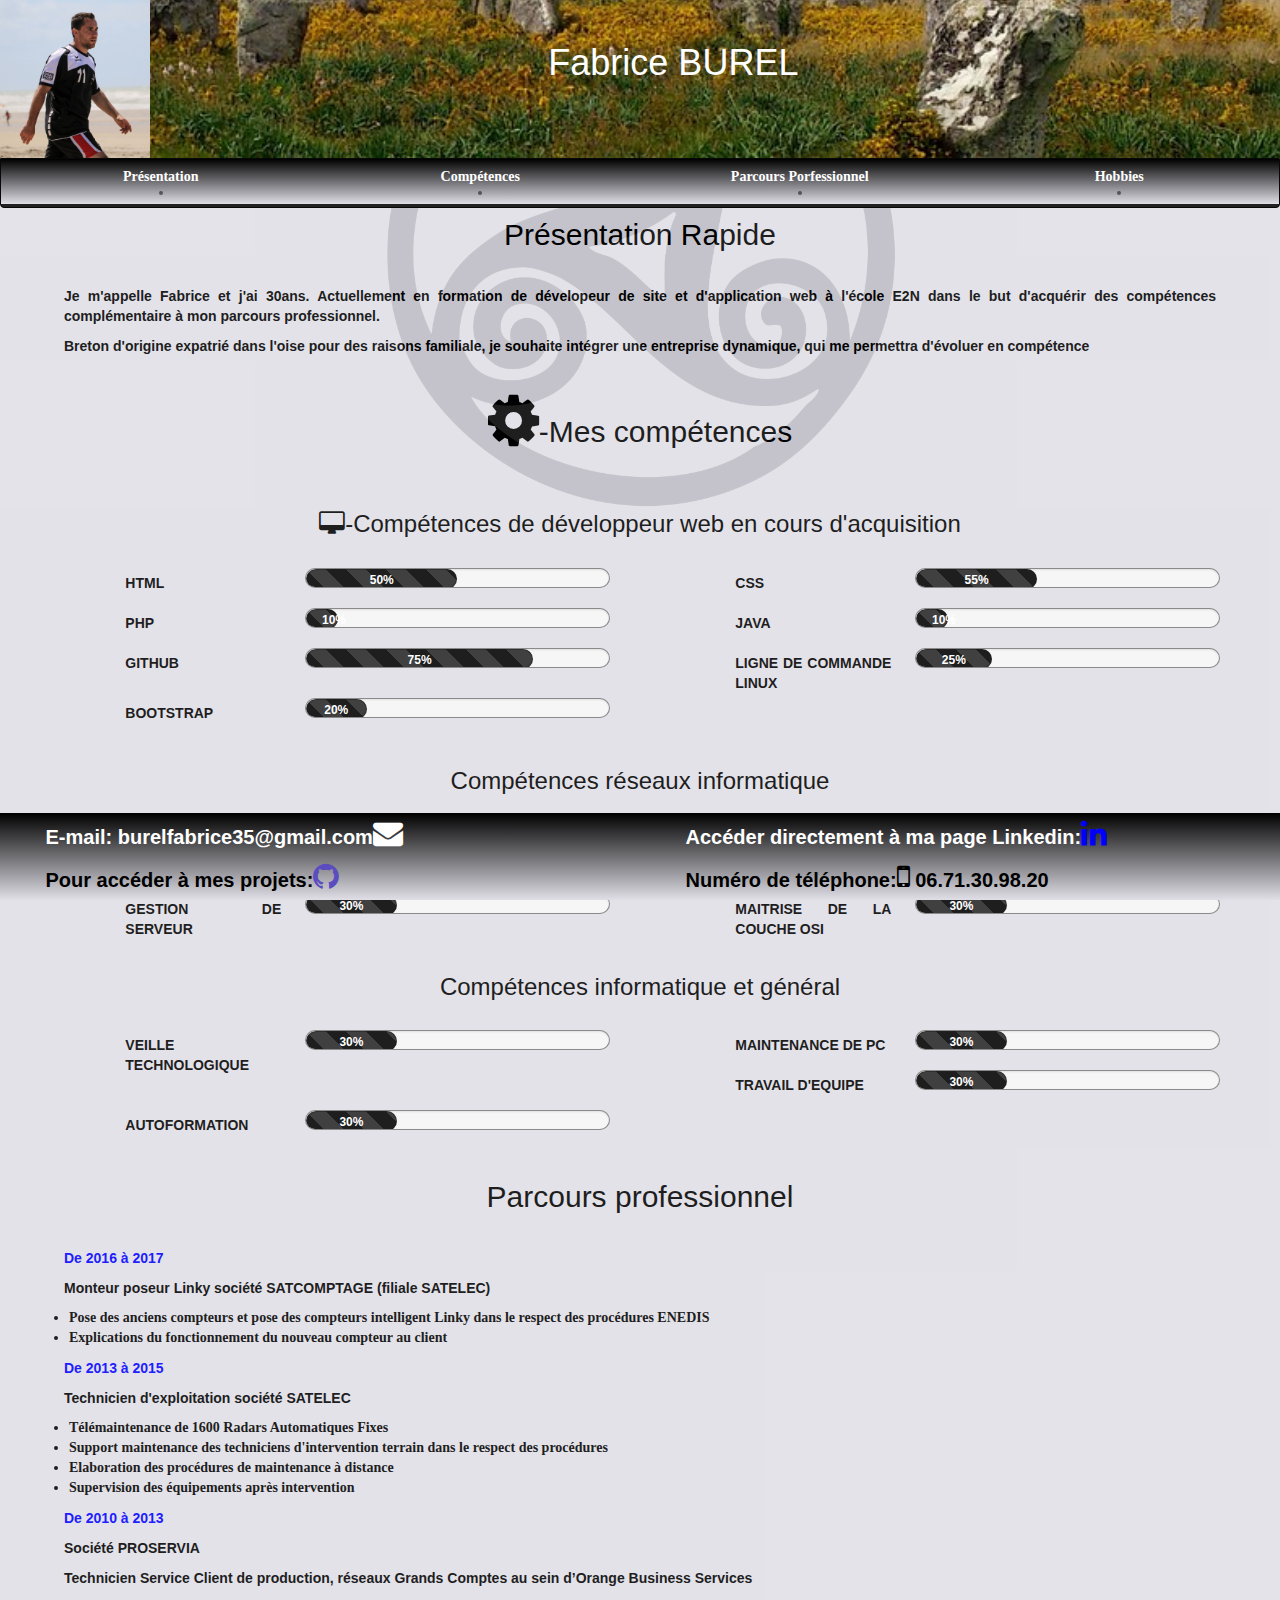
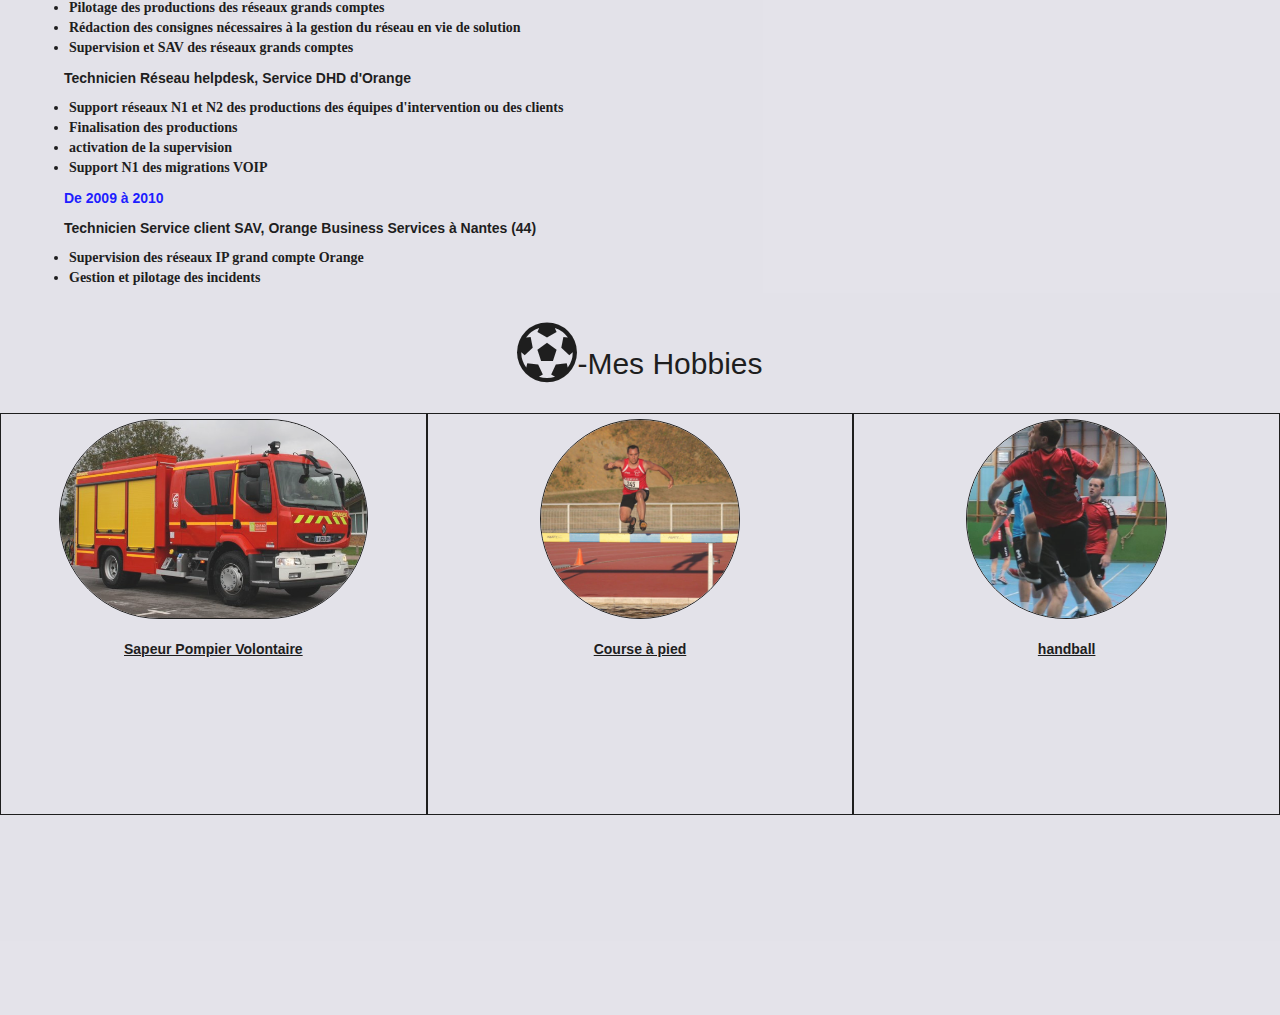
==== index.html @ 7c6700d9 "modification des droits" ====
<!DOCTYPE html>
<html>
  <head>
    <meta charset="utf-8">
    <link rel="stylesheet" href="assets/css/font-awesome-4.7.0/css/font-awesome.min.css">
    <link rel="stylesheet" href="assets/css/bootstrap.min.css">
    <link rel="stylesheet" href="assets/css/style.css">
    <meta name="viewport" content="width=device-width" />
    <title>Fabrice BUREL</title>
  </head>
  <body>
    <header>
      <!--<img id="image" class="img-responsive left-block" src="assets/img/carnac.jpg" alt="photo de fabrice" title="fabrice burel" width="100%"/> -->
      <div id="entete">
        <div class="container-fluid">
    <!--  <div id="bloc image"><img class="triskel" src="assets/img/triskel.png" alt="triskel"/></div> -->
      <!--En tete du CV -->
          <div class="row">
            <div class="col-xs-5 col-sm-5 col-md-5 col-lg-5 image">
              <img id="image" class="img-responsive left-block" src="assets/img/profil.jpg" alt="photo de fabrice" title="fabrice burel" width="150vh"/>
            </div>
            <div class="col-xs-7 col-sm-7 col-md-7 col-lg-7"><h1>Fabrice BUREL</h1></div>
          </div>
        </div>
      </div>
      <div id="nav" class="container">
        <nav  class="navbar navbar-inverse">
          <div class="navbar-header visible-xs">
            <button type="button" class="navbar-toggle collapsed" data-toggle="collapse" data-target="#navbar" aria-expanded="false" aria-controls="navbar">
              <span id="menu" class="sr-only">Menu</span>
              <span class="icon-bar"></span>
              <span class="icon-bar"></span>
              <span class="icon-bar"></span>
            </button>
            <a class="navbar-brand" href="#">Menu</a>
          </div>
          <div id="navbar" class="collapse navbar-collapse">
            <ul id="chapitre" class="nav navbar-nav">
              <li class="active"><a href="#Presentation" title="redirection vers la présentation">Présentation</a></li>
              <li class="active"><a href="#Competences" title="redirection vers mes compétences">Compétences</a></li>
              <li class="active"><a href="#Experiences" title="redirection vers mes expériences">Parcours Porfessionnel</a></li>
              <li class="active"><a href="#Hobbies" title="redirection vers mes hobbies">Hobbies</a></li>
            </ul>
          </div><!--/.nav-collapse -->
        </nav>
      </div>
    </header>
    <div id="content">
      <div id="Presentation">
        <h2>Présentation Rapide</h2>
        <p>Je m'appelle Fabrice et j'ai 30ans. Actuellement en formation de dévelopeur de site et d'application web à l'école E2N dans le but d'acquérir des compétences complémentaire à mon parcours professionnel.</p>
        <p>Breton d'origine expatrié dans l'oise pour des raisons familiale, je souhaite intégrer une entreprise dynamique, qui me permettra d'évoluer en compétence</p>
      </div>
      <div id="Competences">
        <h2><i class="fa fa-cog fa-2x" aria-hidden="true"></i>-Mes compétences</h2>
        <h3><i class="fa fa-desktop" aria-hidden="true"></i>-Compétences de développeur web en cours d'acquisition</h3>
        <div class="container-fluid">
          <div class="row">
            <div class="col-lg-6 col-md-6 row">
              <div class="col-lg-4 col-md-4 col-lg-offset-2 col-md-offset-2 justify-content-center text-center"><p class="Competences">HTML</p></div>
              <div class="progress">
                <div class="progress-bar progress-bar-striped active col-lg-4 col-md-4 justify-content-center text-center" role="progressbar" aria-valuenow="40" aria-valuemin="0" aria-valuemax="100" style="width:50%">50%</div>
              </div>
            </div>
            <div class="col-lg-6 col-md-6 row">
              <div class="col-lg-4 col-md-4 col-lg-offset-2 col-md-offset-2 justify-content-center text-center"><p>CSS</p></div>
                <div class="progress">
                  <div class="progress-bar progress-bar-striped active col-lg-6 col-md-6 justify-content-center text-center" role="progressbar" aria-valuenow="40" aria-valuemin="0" aria-valuemax="100" style="width:40%">55%</div>
                </div>
              </div>
            <div class="col-lg-6 col-md-6 row">
              <div class="col-lg-4 col-md-4 col-lg-offset-2 col-md-offset-2 justify-content-center text-center"><p class="Competences">PHP</p></div>
              <div class="progress">
                <div class="progress-bar progress-bar-striped active col-lg-4 col-md-4 justify-content-center text-center" role="progressbar" aria-valuenow="40" aria-valuemin="0" aria-valuemax="100" style="width:10%">10%</div>
              </div>
            </div>
            <div class="col-lg-6 col-md-6 row">
              <div class="col-lg-4 col-md-4 col-lg-offset-2 col-md-offset-2 justify-content-center text-center"><p>JAVA</p></div>
              <div class="progress">
                <div class="progress-bar progress-bar-striped active col-lg-6 col-md-6 justify-content-center text-center" role="progressbar" aria-valuenow="40" aria-valuemin="0" aria-valuemax="100" style="width:10%">10%</div>
              </div>
            </div>
            <div class="col-lg-6 col-md-6 row">
              <div class="col-lg-4 col-md-4 col-lg-offset-2 col-md-offset-2 justify-content-center text-center"><p class="Competences">GITHUB</p></div>
              <div class="progress">
                <div class="progress-bar progress-bar-striped active col-lg-4 col-md-4 justify-content-center text-center" role="progressbar" aria-valuenow="40" aria-valuemin="0" aria-valuemax="100" style="width:75%">75%</div>
              </div>
            </div>
            <div class="col-lg-6 col-md-6 row">
              <div class="col-lg-4 col-md-4 col-lg-offset-2 col-md-offset-2 justify-content-center text-center"><p>LIGNE DE COMMANDE LINUX</p></div>
              <div class="progress">
                <div class="progress-bar progress-bar-striped active col-lg-6 col-md-6 justify-content-center text-center" role="progressbar" aria-valuenow="40" aria-valuemin="0" aria-valuemax="100" style="width:25%">25%</div>
              </div>
            </div>
            <div class="col-lg-6 col-md-6 row">
              <div class="col-lg-4 col-md-4 col-lg-offset-2 col-md-offset-2 justify-content-center text-center"><p>BOOTSTRAP</p></div>
              <div class="progress">
                <div class="progress-bar progress-bar-striped active col-lg-6 col-md-6 justify-content-center text-center" role="progressbar" aria-valuenow="40" aria-valuemin="0" aria-valuemax="100" style="width:20%">20%</div>
              </div>
            </div>
          </div>
        </div>
        <h3>Compétences réseaux informatique</h3>
        <div class="container-fluid">
          <div class="row">
            <div class="col-lg-6 col-md-6 row">
              <div class="col-lg-4 col-md-4 col-lg-offset-2 col-md-offset-2 justify-content-center text-center"><p class="Competences">TCP/IP</p></div>
              <div class="progress">
                <div class="progress-bar progress-bar-striped active col-lg-4 col-md-4 justify-content-center text-center" role="progressbar" aria-valuenow="40" aria-valuemin="0" aria-valuemax="100" style="width:30%">30%</div>
              </div>
            </div>
            <div class="col-lg-6 col-md-6 row">
              <div class="col-lg-4 col-md-4 col-lg-offset-2 col-md-offset-2 justify-content-center text-center"><p>CONFIGURATION D EQUIPEMENT RESEAUX</p></div>
                <div class="progress">
                  <div class="progress-bar progress-bar-striped active col-lg-6 col-md-6 justify-content-center text-center" role="progressbar" aria-valuenow="40" aria-valuemin="0" aria-valuemax="100" style="width:30%">30%</div>
                </div>
              </div>
            <div class="col-lg-6 col-md-6 row">
              <div class="col-lg-4 col-md-4 col-lg-offset-2 col-md-offset-2 justify-content-center text-center"><p class="Competences">GESTION DE SERVEUR</p></div>
              <div class="progress">
                <div class="progress-bar progress-bar-striped active col-lg-4 col-md-4 justify-content-center text-center" role="progressbar" aria-valuenow="40" aria-valuemin="0" aria-valuemax="100" style="width:30%">30%</div>
              </div>
            </div>
            <div class="col-lg-6 col-md-6 row">
              <div class="col-lg-4 col-md-4 col-lg-offset-2 col-md-offset-2 justify-content-center text-center"><p>MAITRISE DE LA COUCHE OSI</p></div>
              <div class="progress">
                <div class="progress-bar progress-bar-striped active col-lg-6 col-md-6 justify-content-center text-center" role="progressbar" aria-valuenow="40" aria-valuemin="0" aria-valuemax="100" style="width:30%">30%</div>
              </div>
            </div>
          </div>
        </div>
        <h3>Compétences informatique et général</h3>
        <div class="container-fluid">
          <div class="row">
            <div class="col-lg-6 col-md-6 row">
              <div class="col-lg-4 col-md-4 col-lg-offset-2 col-md-offset-2 justify-content-center text-center"><p class="Competences">VEILLE TECHNOLOGIQUE</p></div>
              <div class="progress">
                <div class="progress-bar progress-bar-striped active col-lg-4 col-md-4 justify-content-center text-center" role="progressbar" aria-valuenow="40" aria-valuemin="0" aria-valuemax="100" style="width:30%">30%</div>
              </div>
            </div>
            <div class="col-lg-6 col-md-6 row">
              <div class="col-lg-4 col-md-4 col-lg-offset-2 col-md-offset-2 justify-content-center text-center"><p>MAINTENANCE DE PC</p></div>
                <div class="progress">
                  <div class="progress-bar progress-bar-striped active col-lg-6 col-md-6 justify-content-center text-center" role="progressbar" aria-valuenow="40" aria-valuemin="0" aria-valuemax="100" style="width:30%">30%</div>
                </div>
              </div>
            <div class="col-lg-6 col-md-6 row">
              <div class="col-lg-4 col-md-4 col-lg-offset-2 col-md-offset-2 justify-content-center text-center"><p class="Competences">TRAVAIL D'EQUIPE</p></div>
              <div class="progress">
                <div class="progress-bar progress-bar-striped active col-lg-4 col-md-4 justify-content-center text-center" role="progressbar" aria-valuenow="40" aria-valuemin="0" aria-valuemax="100" style="width:30%">30%</div>
              </div>
            </div>
            <div class="col-lg-6 col-md-6 row">
              <div class="col-lg-4 col-md-4 col-lg-offset-2 col-md-offset-2 justify-content-center text-center"><p>AUTOFORMATION</p></div>
              <div class="progress">
                <div class="progress-bar progress-bar-striped active col-lg-6 col-md-6 justify-content-center text-center" role="progressbar" aria-valuenow="40" aria-valuemin="0" aria-valuemax="100" style="width:30%">30%</div>
              </div>
            </div>
          </div>
        </div>
      </div>
      <div id="Experiences">
        <h2>Parcours professionnel</h2>
        <p class="date">De 2016 à 2017</p>
        <p class="poste">Monteur poseur Linky société SATCOMPTAGE (filiale SATELEC)</p>
        <ul>
          <li>Pose des anciens compteurs et pose des compteurs intelligent Linky dans le respect des procédures ENEDIS</li>
          <li>Explications du fonctionnement du nouveau compteur au client</li>
        </ul>
        <p class="date">De 2013 à 2015</p>
        <p class="poste">Technicien d'exploitation société SATELEC
        <ul>
          <li>Télémaintenance de 1600 Radars Automatiques Fixes</li>
          <li>Support maintenance des techniciens d'intervention terrain dans le respect des procédures</li>
          <li>Elaboration des procédures de maintenance à distance</li>
          <li>Supervision des équipements après intervention</li>
        </ul>
        <p class="date">De 2010 à 2013</p>
        <p class="poste">Société PROSERVIA</p>
        <p class="poste">Technicien Service Client de production, réseaux Grands Comptes au sein d’Orange Business Services</p>
        <ul>
          <li>Pilotage des productions des réseaux grands comptes</li>
          <li>Rédaction des consignes nécessaires à la gestion du réseau en vie de solution</li>
          <li>Supervision et SAV des réseaux grands comptes</li>
        </ul>
        <p class="poste">Technicien Réseau helpdesk, Service DHD d'Orange</p>
        <ul>
          <li>Support réseaux N1 et N2 des productions des équipes d'intervention ou des clients</li>
          <li>Finalisation des productions</li>
          <li>activation de la supervision</li>
          <li>Support N1 des migrations VOIP</li>
        </ul>
        <p class="date">De 2009 à 2010</p>
        <p class="poste">Technicien Service client SAV, Orange Business Services à Nantes (44)</p>
        <ul>
          <li>Supervision des réseaux IP grand compte Orange</li>
          <li>Gestion et pilotage des incidents</li>
        </ul>
      </div>
      <div id="Hobbies">
        <h2><i class="fa fa-futbol-o fa-2x" aria-hidden="true"></i>-Mes Hobbies</h2>
        <div class="container-fluid">
          <div class="row">
              <div class="col-lg-4 col-md-6 col-xs-12" id="afficherpompier">
                <div id="masquerpompier">
                  <figure id="pompier">
                    <a href="#afficherpompier" class="afficher"><img src="assets/img/FPT.jpg" title="FPT du sdis de l'oise" alt="FPT du sdis de l'oise" height="200vh"/>
                    <figcaption class="description"> Sapeur Pompier Volontaire</figcaption></a>
                    <a href="#masquerpompier" class="masquer"><img src="assets/img/FPT.jpg" title="FPT du sdis de l'oise" alt="FPT du sdis de l'oise" height="200vh"/>
                    <figcaption class="description"> Sapeur Pompier Volontaire</figcaption></a>
                  </figure>
                  <div class="info">
                    <h3>Sapeur-pompier volontaire depuis septembre 2005</h3>
                    <p>Grade de caporal-chef</p>
                    <ul>
                      <li>CS Gael(35) de 2005 à 2010</li>
                      <li>CS Betton(35) de 2010 à 2015</li>
                      <li>CS Noyon(60) de 2015 à aujourd'hui</li>
                    </ul>
                </div>
              </div>
            </div>
              <div class="col-lg-4 col-md-6 col-xs-12" id="afficherathle">
                <div id="masquerathle">
                  <figure id="athle">
                    <a href="#afficherathle" class="afficher"><img src="assets/img/steeple.jpg" title="franchissement de la barrière de steeple" alt="course de 3000m steeple" height="200vh"/>
                    <figcaption class="description">Course à pied</figcaption></a>
                    <a href="#masquerathle" class="masquer"><img src="assets/img/steeple.jpg" title="franchissement de la barrière de steeple" alt="course de 3000m steeple" height="200vh"/>
                    <figcaption class="description">Course à pied</figcaption></a>
                  </figure>
                    <div class="info">
                      <h3>Pratique de la course à pied en compétition</h3>
                      <ul>
                        <li>record sur 10km : 35min58 (2005)</li>
                        <li>Record 3000m steeple : 10min29</li>
                        <li>Record sur 5km marche : 26min15 (2008)</li>
                        <li>Record 10000m marche : 57min31 (2011)</li>
                        <li>Record 400m haie : 67"36 (2015)</li>
                      </ul>
                      <ul>
                        <li>Participation au trail nocturne de 15km de Lagny(60) en 1h10</li>
                        <li>Participation au trail nocturne de 16km de la croix saint ouen(60) en 1h09</li>
                      </ul>
                  </div>
                </div>
              </div>
              <div class="col-lg-4 col-lg-offset-0 col-md-offset-3 col-md-6 col-xs-12" id="afficherhand">
                <div id="masquerhand">
                  <figure id="hand">
                    <a href="#afficherhand" class="afficher"><img src="assets/img/hand.jpg" title="moi au hand" alt="tire de l'aile" height="200vh"/>
                      <figcaption class="description">handball</figcaption></a>
                    <a href="#masquerhand" class="masquer"><img src="assets/img/hand.jpg" title="moi au hand" alt="tire de l'aile" height="200vh"/><figcaption class="description">handball</figcaption></a>
                  </figure>
                  <div class="info">
                    <h3>Pratique du Handball en compétition club HBC Noyon depuis 2015</h3>
                    <p>Niveau départemental excellence</p>
                    <p>Membre du conseil d'administration depuis 2016</p>
                  </div>
                </div>
              </div>
            </div>
          </div>
        </div>
      </div>
      <footer>
        <div id="footer" class="container-fluid">
          <div class="row">
            <div class="col-sm-offset-1 col-sm-5 col-xs-offset-1 col-xs-5 col-lg-offset-0 col-lg-6"><p><span class="hidden-sm hidden-xs couleurblanche">E-mail: burelfabrice35@gmail.com</span><a href="mailto:burelfabrice35@gmail.com"><i class="fa fa-envelope" aria-hidden="true"></i></a></p></div>
            <div class="col-lg-6 col-sm-5 col-xs-6"><p><span class="hidden-sm hidden-xs couleurblanche">Accéder directement à ma page Linkedin:</span><a href="https://www.linkedin.com/in/fabrice-burel"><i class="fa fa-linkedin" aria-hidden="true"></i></a></p></div>
          </div>
          <div class="row">
            <div class="col-lg-6 col-lg-offset-0 col-sm-offset-1 col-sm-5 col-xs-offset-1 col-xs-5"><p><span class="hidden-sm hidden-xs">Pour accéder à mes projets:</span><a href="https://github.com/fabriceburel"><i class="fa fa-github" aria-hidden="true"></i></a></p></div>
            <div class="col-lg-6 col-sm-5 col-xs-5"><p class="couleurnoir"><span class="hidden-sm hidden-xs">Numéro de téléphone:</span><i class="fa fa-mobile" aria-hidden="true"></i> 06.71.30.98.20</p></div>
          </div>
        </div>
      </footer>
    <script src="https://ajax.googleapis.com/ajax/libs/jquery/1.12.4/jquery.min.js"></script>
    <script src="assets/js/bootstrap.min.js"></script>
  </body>
</html>
---- assets/css/style.css ----
html{
  z-index: 1;
}
/*definition de l'image de fond, centrer sans répétition et fixe */
ul, li{
  margin: 0;
}
p, ul{
  padding: 5px;
}
body{
  color:black;
}
.image{
  padding:0;
}
#content{
  background-image: url(../img/triskel.png);
  background-attachment: fixed;
  background-repeat: no-repeat;
  z-index: 0;
  background-size: 40%;
  background-position:top;
}
/*mise en forme de l'entete: image de profil, image du header, Titre de la page */
#entete{
  background-color: #81020B;
  background: url("../img/carnac.jpg") no-repeat center;
  background-size: 2000px;
  background-position:bottom;
}
.container-fluid img{
  padding: 0;
}
/* mise en forme de la photo de l'entete */
#profil{
  width: 100%;
  min-width: 300px;
  display: contents;
}
/* mise en forme du titre de la page */
#entete h1{
  color: white;
  margin-top:6%;
}
/*mise en forme de la baniere menu */
nav.navbar.navbar-inverse{
  margin: 0;
  padding: 0;
}
.navbar-inverse .navbar-brand {
    color: white;
    background: linear-gradient(black, #E0DFE7);
}
.navbar-inverse .navbar-nav > .active > a, .navbar-inverse .navbar-nav > .active > a:focus, .navbar-inverse .navbar-nav > .active > a:hover {
    color: white;
    background: linear-gradient(black, #E0DFE7);
}
li.active{
  width: 25%;
  height: 100%;
}
#nav{
  /*suppression des marges */
  padding: 0;
  margin: 0;
  width: 100%;
  display: block;
}
div#navbar.collapse.navbar-collapse{
  width: 100%;
  margin:0;
  padding: 0;
}
.collapsing{
  margin: 0;
  padding: 0;
}
div.navbar-header{
  background: linear-gradient(black, #E0DFE7);
}
.navbar{
  border-top-right-radius: 0px;
  border-top-left-radius: 0px;
  z-index: 1000;
}
#chapitre{
  /*mise en forme du menu sous forme horizontal*/
  display: table;
  width: 100%;
  margin:0;
  padding: 0;
  background: linear-gradient(black, #E0DFE7);
    /*Ajout de coins arrondis et d’ombres*/
}
div#nav.container{
  height: 30px;
}
ul#chapitre li a{
    /*Style des liens*/
    display: block;
    text-align: center;
    color: rgba(0, 0, 0, .7);
    text-decoration: none;
    font-weight: bold;
    border-bottom: white;
    padding: 8px 8px 17px 8px;
    color:white;
    /*ajout d'une lumière */
    position: relative;
}
/*Peaufinage de l’effet (coins arrondis) */
ul#chapitre li:first-child a{
    border-radius: 3px 0 0 3px;
}
ul#chapitre li:last-child a{
    border-radius: 0 3px 3px 0;
}
/*Différents états (:hover, :focus, :active)
Pour améliorer l’expérience utilisateur et ainsi aider l’internaute dans sa navigation, */
ul#chapitre li a:hover,
ul#chapitre li a:focus{
    background: rgba(255,255,255,.2);
    font-weight: bold;
}
ul#chapitre li a:active{
    box-shadow: 0 0 2px rgba(0,0,0,.3) inset;
}
/*ajout d'une lumière */
ul#chapitre li a::before{
    content: '';
    position: absolute;
    left: 50%;
    bottom: 9px;
    margin-left: -2px;
    width: 4px;
    height: 4px;
    border-radius: 50%;
    background: rgba(0, 0, 0, .5);
}
/*allume la lumière au passage */
ul#chapitre li a:hover::before,
ul#chapitre li a:focus::before{
    background: white;
    box-shadow: 0 0 2px white,
                0 -1px 0 rgba(0, 0, 0, .4);
}
p{
  text-align: justify;
  padding-left:5%;
  padding-right:5%;
}
ul{
  margin-left:5%;
  margin-right:5%;
  font-family:Impact;
}
body{
  margin:0;
  padding: 0;
}
h2, h3, h4{
  padding-top:30px;
  text-align:center;
  padding-bottom: 30px;
  margin: 0;
}
#Presentation, #Competences, #Experiences{
  background-color: #E0DFE7;
  opacity: 0.88;
  width: 100%;
  font-weight: bold;
}
#Hobbies{
    padding-bottom: 200px;
    /*min-height: 400px;*/
    background-color: #E0DFE7;
    opacity: 0.88;
    width: 100%;
    text-align: center;
    font-weight: bold;
}
.date{
  color:Blue;
  font-weight: bold;
}
.poste{
  font-weight: bold;
}
/*code CSS qui permet de cacher les informations contenu dans l'image */
.info {
   display:none;
   width: 100%;
   text-align: center;
}
#afficherathle:target .info, #afficherhand:target .info, #afficherpompier:target .info{
   display:block;
   text-align: center;
}
.masquer{
   display:none;
}
#afficherathle:target .masquer, #afficherhand:target .masquer, #afficherpompier:target .masquer{
   display:inline;
}
#afficherathle:target .afficher,  #afficherhand:target .afficher,  #afficherpompier:target .afficher {
   display:none;
}
/* Mis en forme de la partie Hobbies */
#pompier, #athle, #hand{
  width: 100%;
}
#Hobbies a{
  text-decoration: none;
  color: black;
  text-align: center;
}
#Hobbies img:hover{
  opacity: 0.7;
}
#Hobbies img{
  border-radius: 100px;
  border: 1px solid black;
}
figure{
  text-align: center;
  margin: 0;
  padding: 0;
  padding-top: 5px;
}
figcaption{
  margin-top: 20px;
  font-weight: bold;
  text-decoration: underline;
}
#afficherathle, #afficherhand, #afficherpompier, #masquerathle, #masquerhand, #masquerpompier{
  min-height: 400px;
/*  min-width: 400px; */

}
#afficherathle, #afficherhand, #afficherpompier{
  border: 1px solid black;
}
/*permet de supprimer l'espace entre 2 div */
h1,h2,h3,h4,h5,p,progress{
  margin: 0;
}
.progress-bar{
  width: 100px;
  height: 20px;
  border: 1px solid rgba(0,0,0,.5);
  border-radius: 15px;
  background-color: black;
  z-index:200;
  opacity: 1;
}
.progress-bar-stripped{
  border: 1px solid rgba(0,0,0,.5);
  border-radius: 15px;
  z-index:200;
  opacity: 1;
}
.progress{
  border: 1px solid rgba(0,0,0,.5);
  border-radius: 15px;
  z-index:200;
  opacity: 1;
}
.Competences p{
  text-align:center;
}
/*mise en forme du footer */
#footer a{
  text-decoration: none;
  color: white;
}
#footer a:hover{
  color: black;
}
#footer i{
  font-size: 30px;
}
#footer p{
  font-size: 20px;
  color:black;
  font-weight: bold;
}
#footer{
  background: linear-gradient(black, #E0DFE7);
  position: fixed;
  bottom: 0;
  right: 0;
  left: 0;
}
.fa-github{
  color:rgb(91,76,191);
}
.fa-linkedin{
  color:blue;
}
.couleurblanche,{
  color: white;
}
p .couleurblanche{
  color: white;
}
/*ajout d'un media queries spécifique au télphone*/
@media all and (max-device-width: 766px)
{
  .col-sm{
    text-align: center;
  }
  #footer{
    position: relative;
  }
  #footer p{
    margin: 0;
  }
  #Hobbies{
    padding-bottom: 10px;
  }
  #menu{
      margin: 0;
      background: linear-gradient(black, #E0DFE7);
      height: 40px;
      width: 60%;
      color:white;
    }
    div#nav.container{
      height: 50px;
    }
    li#menu{
      width: 100%;
    }
    .nav.navbar-nav{
      width: 60%;
    }
    #entete h1{
      width: 100%;
      margin: 0;
      padding: 0;
    }
    body, #content
    {
        width: auto;
        margin-left: 0;
        margin-right: 0;
    }
    #entete{
      display: flex;
      flex-direction: column;
      background: url("../img/saintmalo.jpg") no-repeat center;
      background-size:120%;
      width: 100%;
      padding: 0;
    }
     #image{
      width: 50%;
      min-height: 100px;
      align-items: center;
      justify-content: center;
      margin: 0;
    }
    progress{
      margin: 1%;
    }
    ul#chapitre li a{
      padding: 0;
      height: 30px;
      padding-top: 5px;
      font-size: 15px;
      color: black;
      box-shadow: none;
      border-top: 1px solid black;
      width: 100%;
      color: white;
    }
    ul#chapitre li a:hover,
    ul#chapitre li a:focus{
        background: linear-gradient(black, white);
        padding: 0;
        margin: 0;
        height: 30px;
        padding-top: 5px;
        color: black;
     }
    #nav, #nav ul /* Liste */
   {
     padding : 0; /* pas de marge intérieure */
     margin : 0; /* ni extérieure */
     list-style : none; /* on supprime le style par défaut de la liste */
     text-align : center; /* on centre le texte qui se trouve dans la liste */
     background: linear-gradient(black, #E0DFE7);
      }
    #nav /* Ensemble du menu */
      {
       font-weight : bold; /* on met le texte en gras */
       font-family : Arial; /* on utilise Arial, c'est plus beau ^^ */
       font-size : 12px; /* hauteur du texte : 12 pixels */
       height: 30px;
      }
      nav.navbar.navbar-inverse{
        width: 50%;
      }
      #nav li
      {
      width: 100%; /*définit la taille de tout les li */
     }
      #nav li:hover ul {
    	   left: auto;
         height: 30px;
      }
       #nav li:hover ul, #nav li.sfhover ul {
	       left: auto;
         height: 30px;
       }
       nav.navbar.navbar-inverse{
         background: linear-gradient(black, #E0DFE7);
         border: none;
       }
       #nav button{
        background: linear-gradient(black, #E0DFE7);
        font-size: 20px;
        font-weight: bold;
        vertical-align: middle;
        height: 30px;
        text-align: center;
       }
       button span{
         background: linear-gradient(black, #E0DFE7);
       }
       /*enleve la lumière */
   ul#chapitre li a::before{
           display: none;
           width: 60%;
       }
       i{
         margin-right: 10px;
         margin-left: 20px;
       }
       #content{
         background-size: 100%;
       }
}
@media screen and (max-width: 475px) {
  #entete h1{
    color: white;
    padding-top:2%;
  }
}
@media screen and (min-width: 475px) and (max-width: 770px) {
  #entete h1{
    color: white;
    margin-top:10%;
  }
}
/*mise en forme de la progress bar google chrome */
@media screen and (-webkit-min-device-pixel-ratio:0) {
   progress {
      height: 20px; /* légèrement plus fin sur Chrome par défaut */
   }
 }
 /* on enlève le fond de cet élément supplémentaire */
 progress::-webkit-progress-bar {
    background: transparent;
  }
/* on applique les mêmes styles que sur ::-moz-progress-bar */
  progress::-webkit-progress-value {
    background: white;
    border-radius: 15px;
    box-shadow: inset 0 -2px 4px rgba(0,0,0,0.4),
               0 2px 5px 0px rgba(0,0,0,0.3);
  }
}
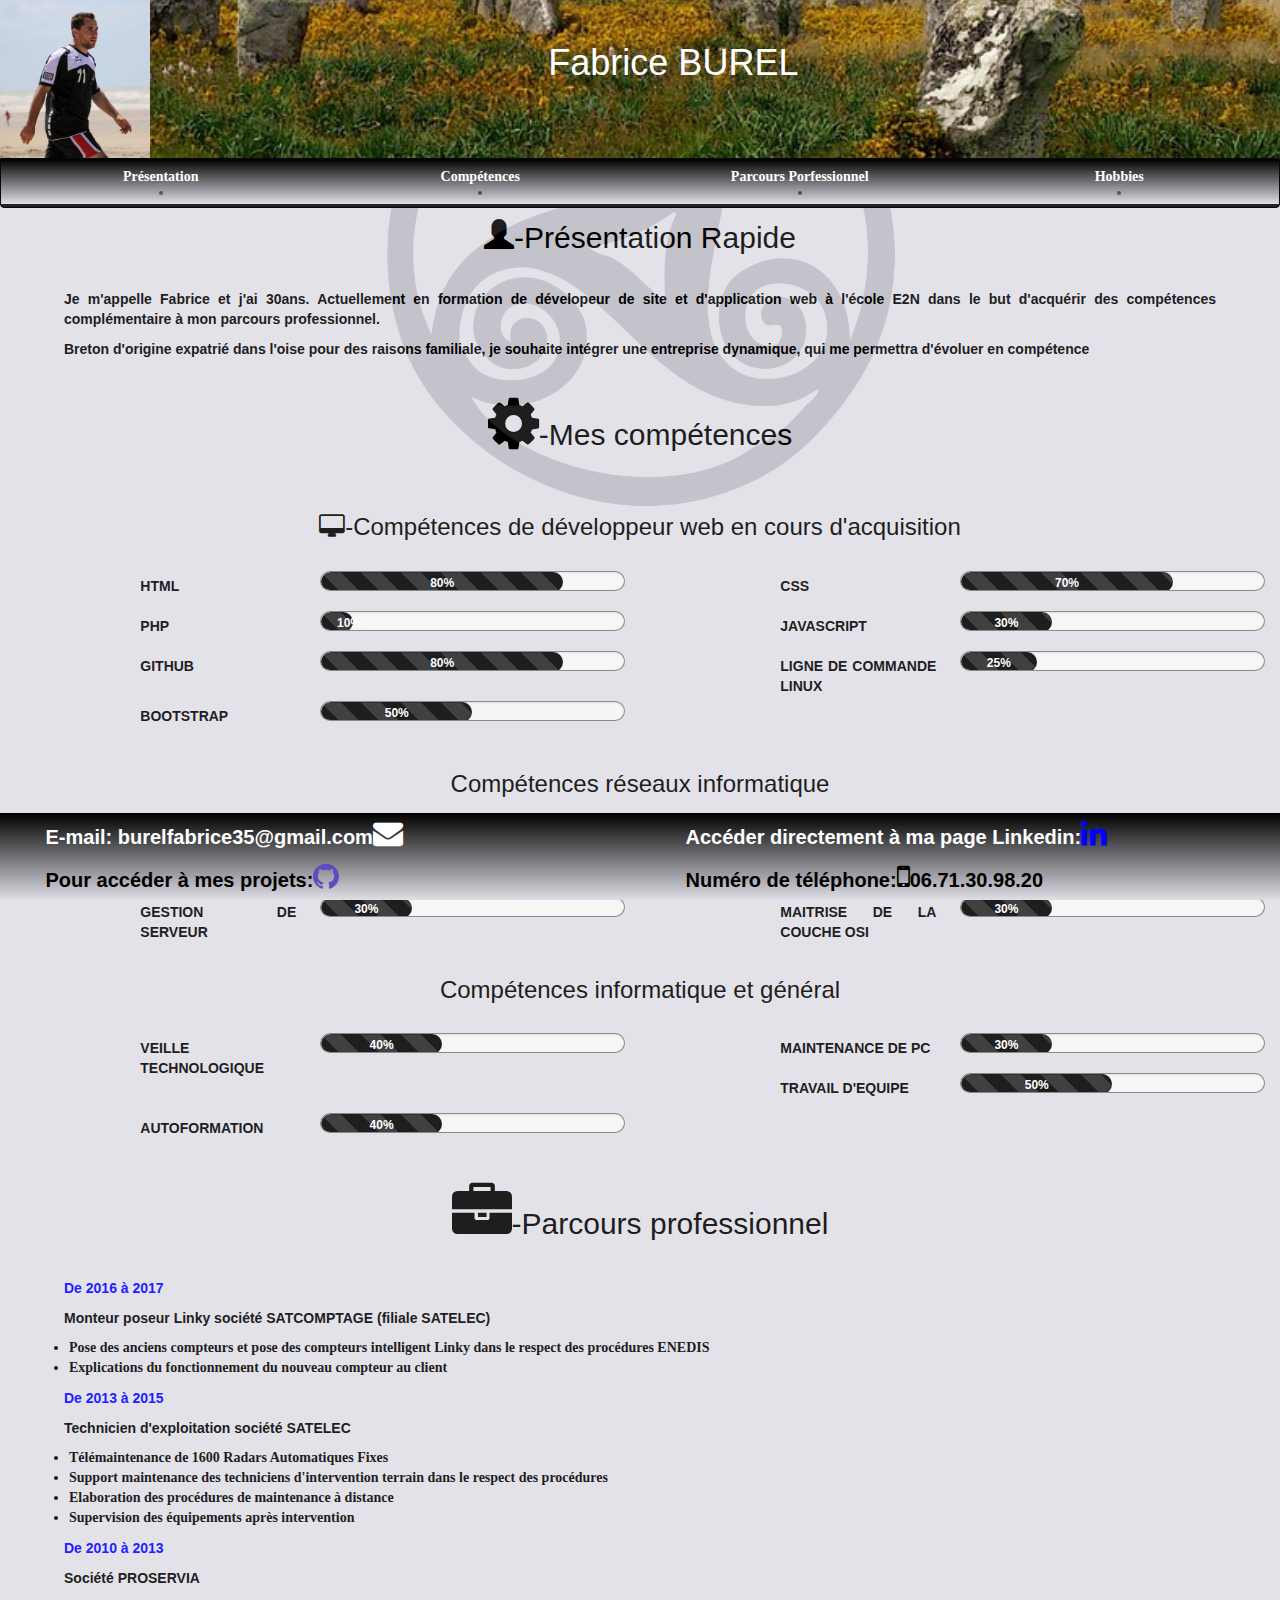
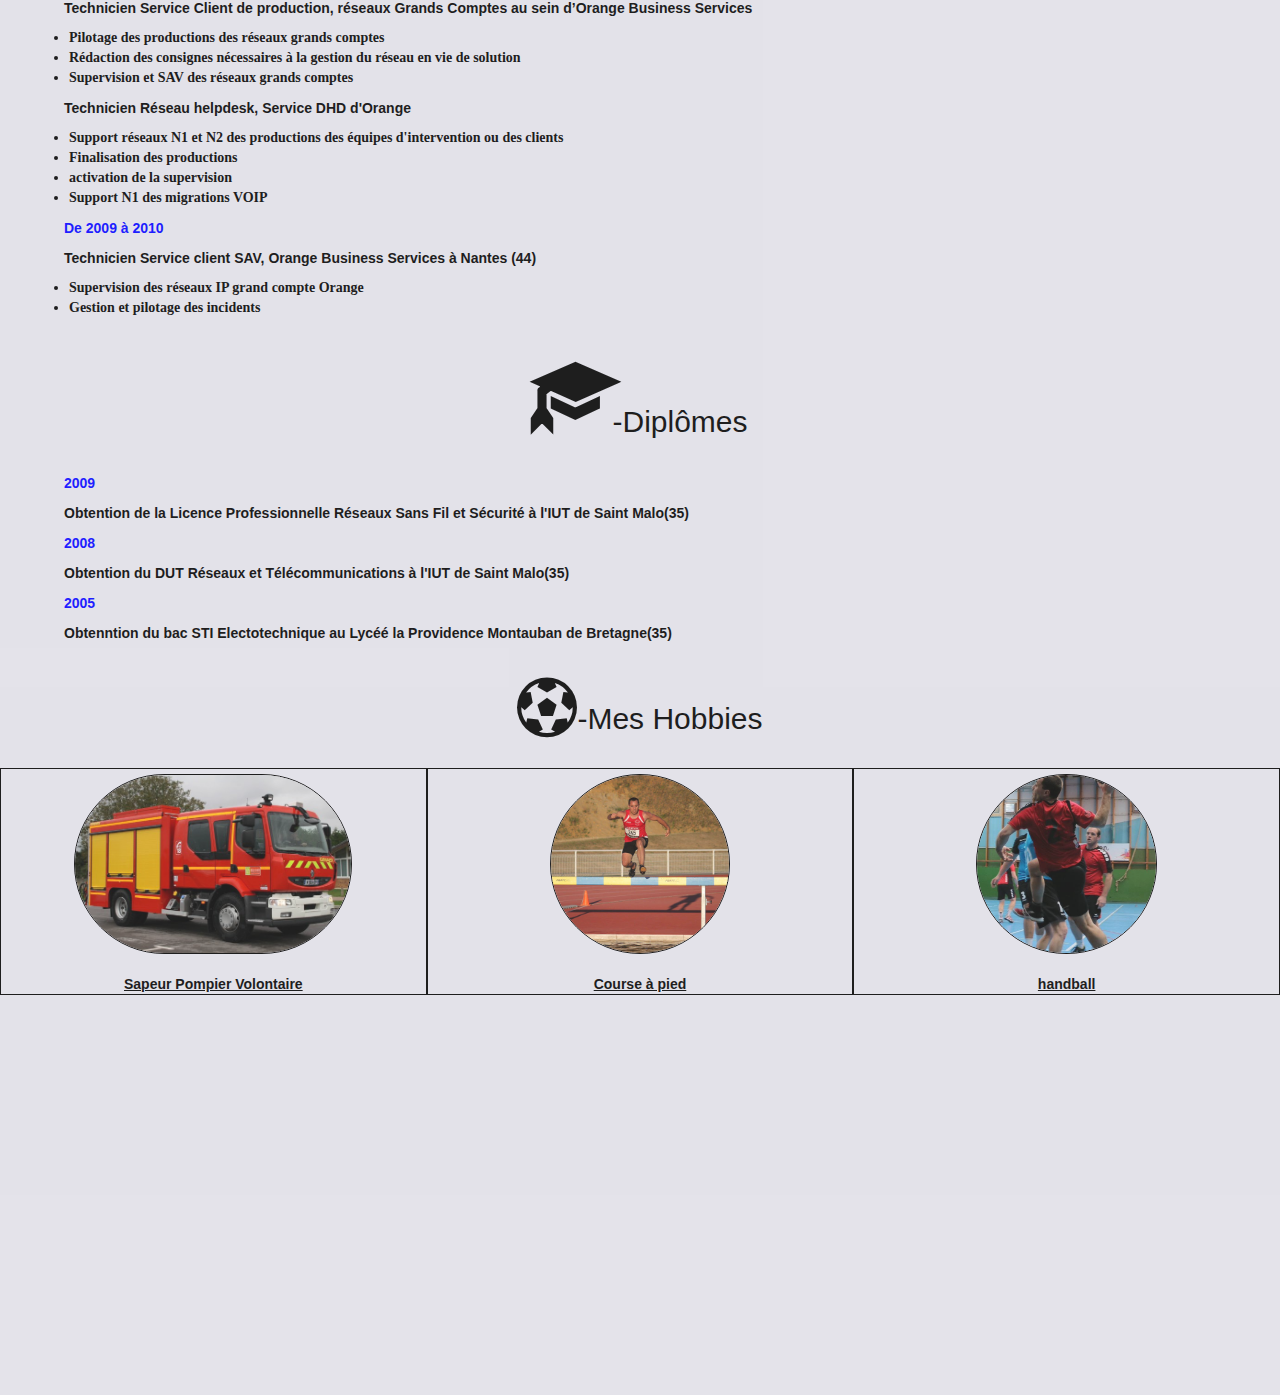
==== commit d2a3896a: "ajout de fonctionnalité javascript" ====
--- a/index.html
+++ b/index.html
@@ -10,10 +10,8 @@
   </head>
   <body>
     <header>
-      <!--<img id="image" class="img-responsive left-block" src="assets/img/carnac.jpg" alt="photo de fabrice" title="fabrice burel" width="100%"/> -->
       <div id="entete">
         <div class="container-fluid">
-    <!--  <div id="bloc image"><img class="triskel" src="assets/img/triskel.png" alt="triskel"/></div> -->
       <!--En tete du CV -->
           <div class="row">
             <div class="col-xs-5 col-sm-5 col-md-5 col-lg-5 image">
@@ -47,7 +45,7 @@
     </header>
     <div id="content">
       <div id="Presentation">
-        <h2>Présentation Rapide</h2>
+        <h2><span class="glyphicon glyphicon-user"></span>-Présentation Rapide</h2>
         <p>Je m'appelle Fabrice et j'ai 30ans. Actuellement en formation de dévelopeur de site et d'application web à l'école E2N dans le but d'acquérir des compétences complémentaire à mon parcours professionnel.</p>
         <p>Breton d'origine expatrié dans l'oise pour des raisons familiale, je souhaite intégrer une entreprise dynamique, qui me permettra d'évoluer en compétence</p>
       </div>
@@ -56,46 +54,46 @@
         <h3><i class="fa fa-desktop" aria-hidden="true"></i>-Compétences de développeur web en cours d'acquisition</h3>
         <div class="container-fluid">
           <div class="row">
-            <div class="col-lg-6 col-md-6 row">
+            <div class="col-lg-6 col-md-6 col-sm-6 row rowProgress">
               <div class="col-lg-4 col-md-4 col-lg-offset-2 col-md-offset-2 justify-content-center text-center"><p class="Competences">HTML</p></div>
               <div class="progress">
-                <div class="progress-bar progress-bar-striped active col-lg-4 col-md-4 justify-content-center text-center" role="progressbar" aria-valuenow="40" aria-valuemin="0" aria-valuemax="100" style="width:50%">50%</div>
-              </div>
-            </div>
-            <div class="col-lg-6 col-md-6 row">
+                <div class="progress-bar progress-bar-striped active col-lg-4 col-md-4 justify-content-center text-center" role="progressbar" aria-valuenow="40" aria-valuemin="0" aria-valuemax="100" style="width:80%">80%</div>
+              </div>
+            </div>
+            <div class="col-lg-6 col-md-6 col-sm-6 row rowProgress">
               <div class="col-lg-4 col-md-4 col-lg-offset-2 col-md-offset-2 justify-content-center text-center"><p>CSS</p></div>
                 <div class="progress">
-                  <div class="progress-bar progress-bar-striped active col-lg-6 col-md-6 justify-content-center text-center" role="progressbar" aria-valuenow="40" aria-valuemin="0" aria-valuemax="100" style="width:40%">55%</div>
-                </div>
-              </div>
-            <div class="col-lg-6 col-md-6 row">
+                  <div class="progress-bar progress-bar-striped active col-lg-6 col-md-6 justify-content-center text-center" role="progressbar" aria-valuenow="40" aria-valuemin="0" aria-valuemax="100" style="width:70%">70%</div>
+                </div>
+              </div>
+            <div class="col-lg-6 col-md-6 col-sm-6 row rowProgress">
               <div class="col-lg-4 col-md-4 col-lg-offset-2 col-md-offset-2 justify-content-center text-center"><p class="Competences">PHP</p></div>
               <div class="progress">
                 <div class="progress-bar progress-bar-striped active col-lg-4 col-md-4 justify-content-center text-center" role="progressbar" aria-valuenow="40" aria-valuemin="0" aria-valuemax="100" style="width:10%">10%</div>
               </div>
             </div>
-            <div class="col-lg-6 col-md-6 row">
-              <div class="col-lg-4 col-md-4 col-lg-offset-2 col-md-offset-2 justify-content-center text-center"><p>JAVA</p></div>
-              <div class="progress">
-                <div class="progress-bar progress-bar-striped active col-lg-6 col-md-6 justify-content-center text-center" role="progressbar" aria-valuenow="40" aria-valuemin="0" aria-valuemax="100" style="width:10%">10%</div>
-              </div>
-            </div>
-            <div class="col-lg-6 col-md-6 row">
+            <div class="col-lg-6 col-md-6 col-sm-6 row rowProgress">
+              <div class="col-lg-4 col-md-4 col-lg-offset-2 col-md-offset-2 justify-content-center text-center"><p>JAVASCRIPT</p></div>
+              <div class="progress">
+                <div class="progress-bar progress-bar-striped active col-lg-6 col-md-6 justify-content-center text-center" role="progressbar" aria-valuenow="40" aria-valuemin="0" aria-valuemax="100" style="width:30%">30%</div>
+              </div>
+            </div>
+            <div class="col-lg-6 col-md-6 col-sm-6 row rowProgress">
               <div class="col-lg-4 col-md-4 col-lg-offset-2 col-md-offset-2 justify-content-center text-center"><p class="Competences">GITHUB</p></div>
               <div class="progress">
-                <div class="progress-bar progress-bar-striped active col-lg-4 col-md-4 justify-content-center text-center" role="progressbar" aria-valuenow="40" aria-valuemin="0" aria-valuemax="100" style="width:75%">75%</div>
-              </div>
-            </div>
-            <div class="col-lg-6 col-md-6 row">
+                <div class="progress-bar progress-bar-striped active col-lg-4 col-md-4 justify-content-center text-center" role="progressbar" aria-valuenow="40" aria-valuemin="0" aria-valuemax="100" style="width:80%">80%</div>
+              </div>
+            </div>
+            <div class="col-lg-6 col-md-6 col-sm-6 row rowProgress">
               <div class="col-lg-4 col-md-4 col-lg-offset-2 col-md-offset-2 justify-content-center text-center"><p>LIGNE DE COMMANDE LINUX</p></div>
               <div class="progress">
                 <div class="progress-bar progress-bar-striped active col-lg-6 col-md-6 justify-content-center text-center" role="progressbar" aria-valuenow="40" aria-valuemin="0" aria-valuemax="100" style="width:25%">25%</div>
               </div>
             </div>
-            <div class="col-lg-6 col-md-6 row">
+            <div class="col-lg-6 col-md-6 col-sm-6 row rowProgress">
               <div class="col-lg-4 col-md-4 col-lg-offset-2 col-md-offset-2 justify-content-center text-center"><p>BOOTSTRAP</p></div>
               <div class="progress">
-                <div class="progress-bar progress-bar-striped active col-lg-6 col-md-6 justify-content-center text-center" role="progressbar" aria-valuenow="40" aria-valuemin="0" aria-valuemax="100" style="width:20%">20%</div>
+                <div class="progress-bar progress-bar-striped active col-lg-6 col-md-6 justify-content-center text-center" role="progressbar" aria-valuenow="40" aria-valuemin="0" aria-valuemax="100" style="width:50%">50%</div>
               </div>
             </div>
           </div>
@@ -103,25 +101,25 @@
         <h3>Compétences réseaux informatique</h3>
         <div class="container-fluid">
           <div class="row">
-            <div class="col-lg-6 col-md-6 row">
+            <div class="col-lg-6 col-md-6 col-sm-6 row rowProgress">
               <div class="col-lg-4 col-md-4 col-lg-offset-2 col-md-offset-2 justify-content-center text-center"><p class="Competences">TCP/IP</p></div>
               <div class="progress">
                 <div class="progress-bar progress-bar-striped active col-lg-4 col-md-4 justify-content-center text-center" role="progressbar" aria-valuenow="40" aria-valuemin="0" aria-valuemax="100" style="width:30%">30%</div>
               </div>
             </div>
-            <div class="col-lg-6 col-md-6 row">
+            <div class="col-lg-6 col-md-6 col-sm-6 row rowProgress">
               <div class="col-lg-4 col-md-4 col-lg-offset-2 col-md-offset-2 justify-content-center text-center"><p>CONFIGURATION D EQUIPEMENT RESEAUX</p></div>
                 <div class="progress">
                   <div class="progress-bar progress-bar-striped active col-lg-6 col-md-6 justify-content-center text-center" role="progressbar" aria-valuenow="40" aria-valuemin="0" aria-valuemax="100" style="width:30%">30%</div>
                 </div>
               </div>
-            <div class="col-lg-6 col-md-6 row">
+            <div class="col-lg-6 col-md-6 col-sm-6 row rowProgress">
               <div class="col-lg-4 col-md-4 col-lg-offset-2 col-md-offset-2 justify-content-center text-center"><p class="Competences">GESTION DE SERVEUR</p></div>
               <div class="progress">
                 <div class="progress-bar progress-bar-striped active col-lg-4 col-md-4 justify-content-center text-center" role="progressbar" aria-valuenow="40" aria-valuemin="0" aria-valuemax="100" style="width:30%">30%</div>
               </div>
             </div>
-            <div class="col-lg-6 col-md-6 row">
+            <div class="col-lg-6 col-md-6 col-sm-6 row rowProgress">
               <div class="col-lg-4 col-md-4 col-lg-offset-2 col-md-offset-2 justify-content-center text-center"><p>MAITRISE DE LA COUCHE OSI</p></div>
               <div class="progress">
                 <div class="progress-bar progress-bar-striped active col-lg-6 col-md-6 justify-content-center text-center" role="progressbar" aria-valuenow="40" aria-valuemin="0" aria-valuemax="100" style="width:30%">30%</div>
@@ -132,35 +130,35 @@
         <h3>Compétences informatique et général</h3>
         <div class="container-fluid">
           <div class="row">
-            <div class="col-lg-6 col-md-6 row">
+            <div class="col-lg-6 col-md-6 col-sm-6 row rowProgress">
               <div class="col-lg-4 col-md-4 col-lg-offset-2 col-md-offset-2 justify-content-center text-center"><p class="Competences">VEILLE TECHNOLOGIQUE</p></div>
               <div class="progress">
-                <div class="progress-bar progress-bar-striped active col-lg-4 col-md-4 justify-content-center text-center" role="progressbar" aria-valuenow="40" aria-valuemin="0" aria-valuemax="100" style="width:30%">30%</div>
-              </div>
-            </div>
-            <div class="col-lg-6 col-md-6 row">
+                <div class="progress-bar progress-bar-striped active col-lg-4 col-md-4 justify-content-center text-center" role="progressbar" aria-valuenow="40" aria-valuemin="0" aria-valuemax="100" style="width:40%">40%</div>
+              </div>
+            </div>
+            <div class="col-lg-6 col-md-6 col-sm-6 row rowProgress">
               <div class="col-lg-4 col-md-4 col-lg-offset-2 col-md-offset-2 justify-content-center text-center"><p>MAINTENANCE DE PC</p></div>
                 <div class="progress">
                   <div class="progress-bar progress-bar-striped active col-lg-6 col-md-6 justify-content-center text-center" role="progressbar" aria-valuenow="40" aria-valuemin="0" aria-valuemax="100" style="width:30%">30%</div>
                 </div>
               </div>
-            <div class="col-lg-6 col-md-6 row">
+            <div class="col-lg-6 col-md-6 col-sm-6 row rowProgress">
               <div class="col-lg-4 col-md-4 col-lg-offset-2 col-md-offset-2 justify-content-center text-center"><p class="Competences">TRAVAIL D'EQUIPE</p></div>
               <div class="progress">
-                <div class="progress-bar progress-bar-striped active col-lg-4 col-md-4 justify-content-center text-center" role="progressbar" aria-valuenow="40" aria-valuemin="0" aria-valuemax="100" style="width:30%">30%</div>
-              </div>
-            </div>
-            <div class="col-lg-6 col-md-6 row">
+                <div class="progress-bar progress-bar-striped active col-lg-4 col-md-4 justify-content-center text-center" role="progressbar" aria-valuenow="40" aria-valuemin="0" aria-valuemax="100" style="width:50%">50%</div>
+              </div>
+            </div>
+            <div class="col-lg-6 col-md-6 col-sm-6 row rowProgress">
               <div class="col-lg-4 col-md-4 col-lg-offset-2 col-md-offset-2 justify-content-center text-center"><p>AUTOFORMATION</p></div>
               <div class="progress">
-                <div class="progress-bar progress-bar-striped active col-lg-6 col-md-6 justify-content-center text-center" role="progressbar" aria-valuenow="40" aria-valuemin="0" aria-valuemax="100" style="width:30%">30%</div>
+                <div class="progress-bar progress-bar-striped active col-lg-6 col-md-6 justify-content-center text-center" role="progressbar" aria-valuenow="40" aria-valuemin="0" aria-valuemax="100" style="width:40%">40%</div>
               </div>
             </div>
           </div>
         </div>
       </div>
       <div id="Experiences">
-        <h2>Parcours professionnel</h2>
+        <h2><i class="fa fa-briefcase fa-2x" aria-hidden="true"></i>-Parcours professionnel</h2>
         <p class="date">De 2016 à 2017</p>
         <p class="poste">Monteur poseur Linky société SATCOMPTAGE (filiale SATELEC)</p>
         <ul>
@@ -196,39 +194,39 @@
           <li>Supervision des réseaux IP grand compte Orange</li>
           <li>Gestion et pilotage des incidents</li>
         </ul>
+          <h2><span class="glyphicon glyphicon-education"></span>-Diplômes</h2>
+          <p class="date">2009</p>
+          <p class="poste">Obtention de la Licence Professionnelle Réseaux Sans Fil et Sécurité à l'IUT de Saint Malo(35)</p>
+          <p class="date">2008</p>
+          <p class="poste">Obtention du DUT Réseaux et Télécommunications à l'IUT de Saint Malo(35)</p>
+          <p class="date">2005</p>
+          <p class="poste">Obtenntion du bac STI Electotechnique au Lycéé la Providence Montauban de Bretagne(35)</p>
       </div>
       <div id="Hobbies">
         <h2><i class="fa fa-futbol-o fa-2x" aria-hidden="true"></i>-Mes Hobbies</h2>
         <div class="container-fluid">
           <div class="row">
-              <div class="col-lg-4 col-md-6 col-xs-12" id="afficherpompier">
-                <div id="masquerpompier">
-                  <figure id="pompier">
-                    <a href="#afficherpompier" class="afficher"><img src="assets/img/FPT.jpg" title="FPT du sdis de l'oise" alt="FPT du sdis de l'oise" height="200vh"/>
-                    <figcaption class="description"> Sapeur Pompier Volontaire</figcaption></a>
-                    <a href="#masquerpompier" class="masquer"><img src="assets/img/FPT.jpg" title="FPT du sdis de l'oise" alt="FPT du sdis de l'oise" height="200vh"/>
-                    <figcaption class="description"> Sapeur Pompier Volontaire</figcaption></a>
+            <div class="col-lg-4 col-md-6 col-xs-12 loisir">
+                <figure onmousedown="maskInfo(id);" id="pompier">
+                  <img src="assets/img/FPT.jpg" title="FPT du sdis de l'oise" alt="FPT du sdis de l'oise" class="imageHobbie"/>
+                  <figcaption class="description"> Sapeur Pompier Volontaire</figcaption>
+                </figure>
+                <div id="pompierInfo" class="info">
+                  <h3>Sapeur-pompier volontaire depuis septembre 2005</h3>
+                  <p>Grade de caporal-chef</p>
+                  <ul>
+                    <li>CS Gael(35) de 2005 à 2010</li>
+                    <li>CS Betton(35) de 2010 à 2015</li>
+                    <li>CS Noyon(60) de 2015 à aujourd'hui</li>
+                  </ul>
+              </div>
+            </div>
+            <div class="col-lg-4 col-md-6 col-xs-12 loisir">
+                  <figure onmousedown="maskInfo(id);" id="athle">
+                    <img src="assets/img/steeple.jpg" title="franchissement de la barrière de steeple" alt="course de 3000m steeple" class="imageHobbie"/>
+                    <figcaption class="description">Course à pied</figcaption>
                   </figure>
-                  <div class="info">
-                    <h3>Sapeur-pompier volontaire depuis septembre 2005</h3>
-                    <p>Grade de caporal-chef</p>
-                    <ul>
-                      <li>CS Gael(35) de 2005 à 2010</li>
-                      <li>CS Betton(35) de 2010 à 2015</li>
-                      <li>CS Noyon(60) de 2015 à aujourd'hui</li>
-                    </ul>
-                </div>
-              </div>
-            </div>
-              <div class="col-lg-4 col-md-6 col-xs-12" id="afficherathle">
-                <div id="masquerathle">
-                  <figure id="athle">
-                    <a href="#afficherathle" class="afficher"><img src="assets/img/steeple.jpg" title="franchissement de la barrière de steeple" alt="course de 3000m steeple" height="200vh"/>
-                    <figcaption class="description">Course à pied</figcaption></a>
-                    <a href="#masquerathle" class="masquer"><img src="assets/img/steeple.jpg" title="franchissement de la barrière de steeple" alt="course de 3000m steeple" height="200vh"/>
-                    <figcaption class="description">Course à pied</figcaption></a>
-                  </figure>
-                    <div class="info">
+                    <div id="athleInfo" class="info">
                       <h3>Pratique de la course à pied en compétition</h3>
                       <ul>
                         <li>record sur 10km : 35min58 (2005)</li>
@@ -242,20 +240,16 @@
                         <li>Participation au trail nocturne de 16km de la croix saint ouen(60) en 1h09</li>
                       </ul>
                   </div>
-                </div>
-              </div>
-              <div class="col-lg-4 col-lg-offset-0 col-md-offset-3 col-md-6 col-xs-12" id="afficherhand">
-                <div id="masquerhand">
-                  <figure id="hand">
-                    <a href="#afficherhand" class="afficher"><img src="assets/img/hand.jpg" title="moi au hand" alt="tire de l'aile" height="200vh"/>
-                      <figcaption class="description">handball</figcaption></a>
-                    <a href="#masquerhand" class="masquer"><img src="assets/img/hand.jpg" title="moi au hand" alt="tire de l'aile" height="200vh"/><figcaption class="description">handball</figcaption></a>
-                  </figure>
-                  <div class="info">
-                    <h3>Pratique du Handball en compétition club HBC Noyon depuis 2015</h3>
-                    <p>Niveau départemental excellence</p>
-                    <p>Membre du conseil d'administration depuis 2016</p>
-                  </div>
+              </div>
+              <div class="col-lg-4 col-lg-offset-0 col-md-offset-3 col-md-6 col-xs-12 loisir" >
+                <figure onmousedown="maskInfo(id);" id="hand">
+                  <img src="assets/img/hand.jpg" title="moi au hand" alt="tire de l'aile" class="imageHobbie"/>
+                  <figcaption class="description">handball</figcaption>
+                </figure>
+                <div id="handInfo" class="info">
+                  <h3>Pratique du Handball en compétition club HBC Noyon depuis 2015</h3>
+                  <p>Niveau départemental excellence</p>
+                  <p>Membre du conseil d'administration depuis 2016</p>
                 </div>
               </div>
             </div>
@@ -270,11 +264,13 @@
           </div>
           <div class="row">
             <div class="col-lg-6 col-lg-offset-0 col-sm-offset-1 col-sm-5 col-xs-offset-1 col-xs-5"><p><span class="hidden-sm hidden-xs">Pour accéder à mes projets:</span><a href="https://github.com/fabriceburel"><i class="fa fa-github" aria-hidden="true"></i></a></p></div>
-            <div class="col-lg-6 col-sm-5 col-xs-5"><p class="couleurnoir"><span class="hidden-sm hidden-xs">Numéro de téléphone:</span><i class="fa fa-mobile" aria-hidden="true"></i> 06.71.30.98.20</p></div>
+            <div class="col-lg-6 col-sm-5 col-xs-5"><p class="couleurnoir"><span class="hidden-sm hidden-xs">Numéro de téléphone:</span><i class="fa fa-mobile" aria-hidden="true"></i>06.71.30.98.20</p></div>
           </div>
         </div>
       </footer>
+    <script src="assets/js/script.js"></script>
     <script src="https://ajax.googleapis.com/ajax/libs/jquery/1.12.4/jquery.min.js"></script>
     <script src="assets/js/bootstrap.min.js"></script>
+    <script src="assets/js/script.js"></script>
   </body>
 </html>
--- a/assets/css/style.css
+++ b/assets/css/style.css
@@ -13,6 +13,10 @@
 }
 .image{
   padding:0;
+}
+.glyphicon.glyphicon-education{
+  font-size: 80px;
+  font-weight: bold;
 }
 #content{
   background-image: url(../img/triskel.png);
@@ -172,7 +176,7 @@
   font-weight: bold;
 }
 #Hobbies{
-    padding-bottom: 200px;
+    padding-bottom: 400px;
     /*min-height: 400px;*/
     background-color: #E0DFE7;
     opacity: 0.88;
@@ -180,6 +184,9 @@
     text-align: center;
     font-weight: bold;
 }
+.imageHobbie{
+  height: 20vh;
+}
 .date{
   color:Blue;
   font-weight: bold;
@@ -189,23 +196,11 @@
 }
 /*code CSS qui permet de cacher les informations contenu dans l'image */
 .info {
-   display:none;
+   /*display:none; */
    width: 100%;
    text-align: center;
 }
-#afficherathle:target .info, #afficherhand:target .info, #afficherpompier:target .info{
-   display:block;
-   text-align: center;
-}
-.masquer{
-   display:none;
-}
-#afficherathle:target .masquer, #afficherhand:target .masquer, #afficherpompier:target .masquer{
-   display:inline;
-}
-#afficherathle:target .afficher,  #afficherhand:target .afficher,  #afficherpompier:target .afficher {
-   display:none;
-}
+
 /* Mis en forme de la partie Hobbies */
 #pompier, #athle, #hand{
   width: 100%;
@@ -219,7 +214,7 @@
   opacity: 0.7;
 }
 #Hobbies img{
-  border-radius: 100px;
+  border-radius: 200px;
   border: 1px solid black;
 }
 figure{
@@ -233,16 +228,15 @@
   font-weight: bold;
   text-decoration: underline;
 }
-#afficherathle, #afficherhand, #afficherpompier, #masquerathle, #masquerhand, #masquerpompier{
-  min-height: 400px;
-/*  min-width: 400px; */
+div.loisir{
+  border: 1px solid black;
+}
 
-}
-#afficherathle, #afficherhand, #afficherpompier{
-  border: 1px solid black;
-}
 /*permet de supprimer l'espace entre 2 div */
 h1,h2,h3,h4,h5,p,progress{
+  margin: 0;
+}
+.rowProgress{
   margin: 0;
 }
 .progress-bar{
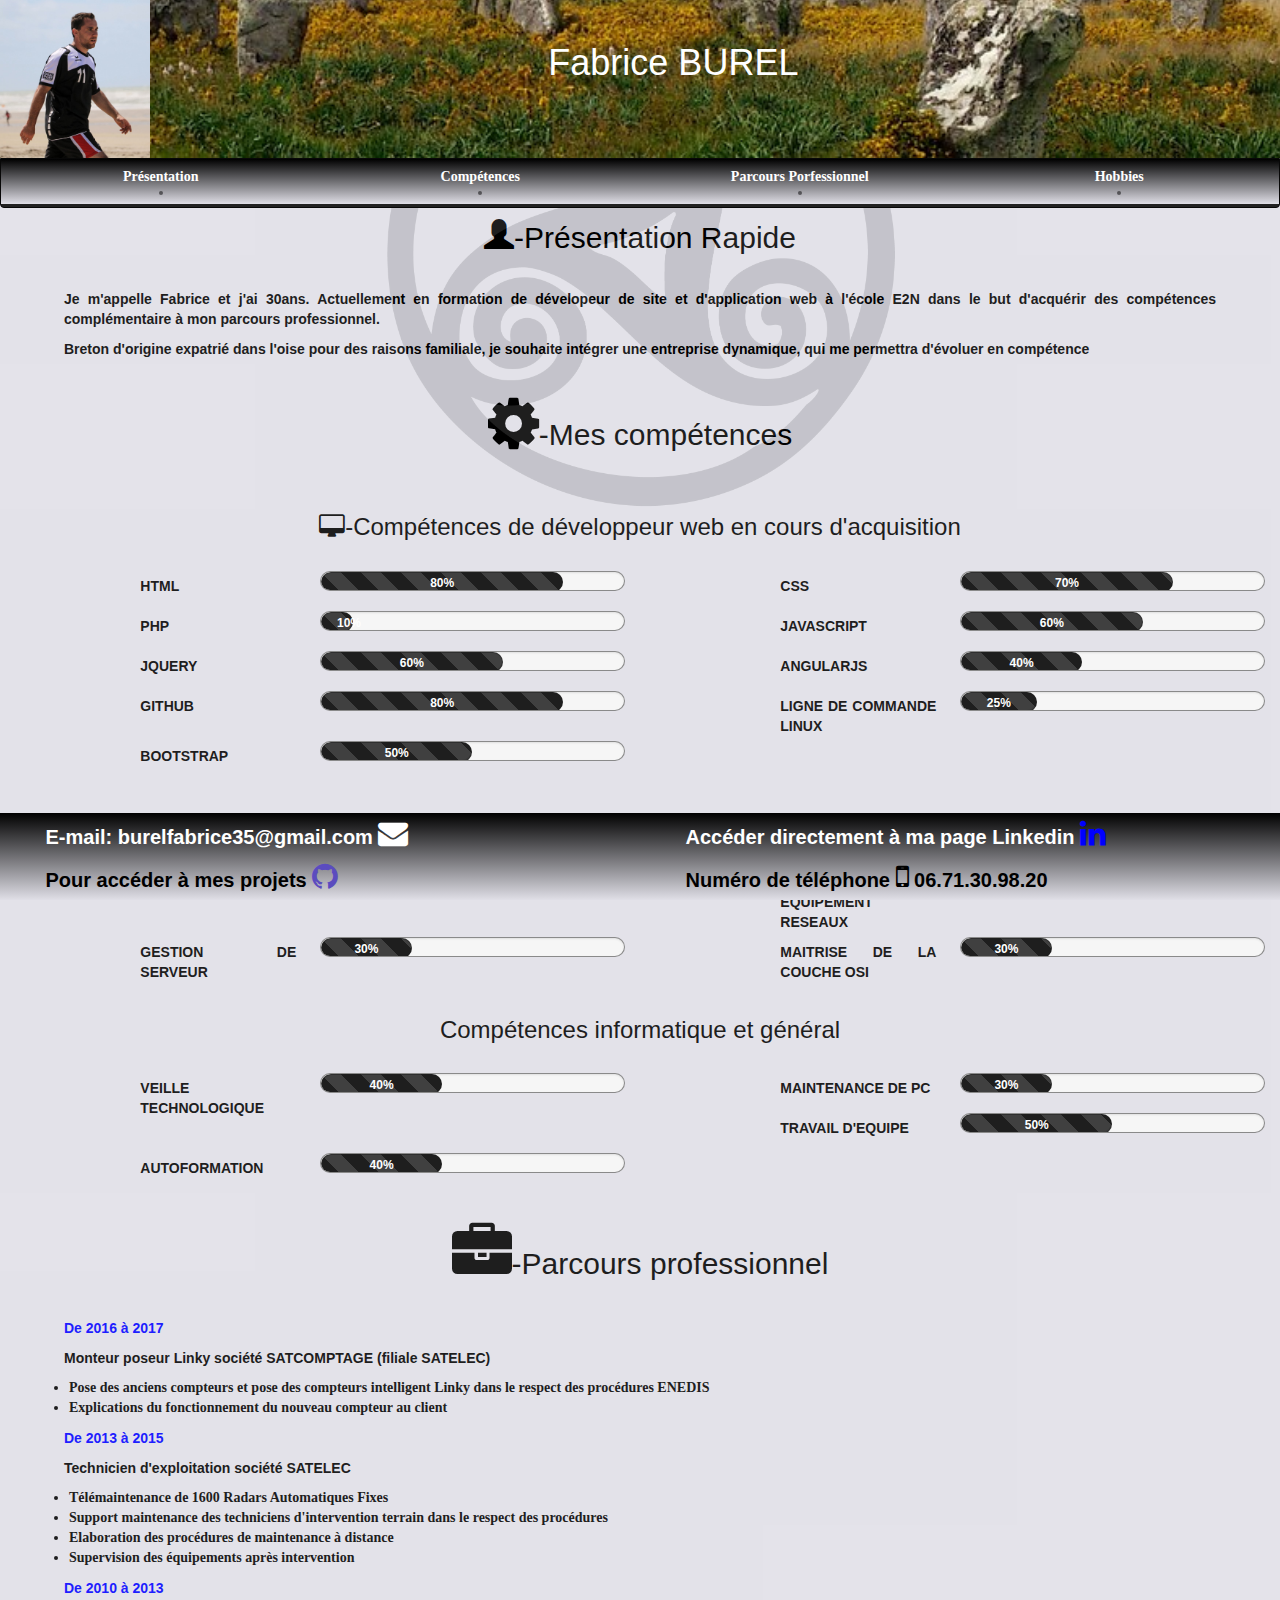
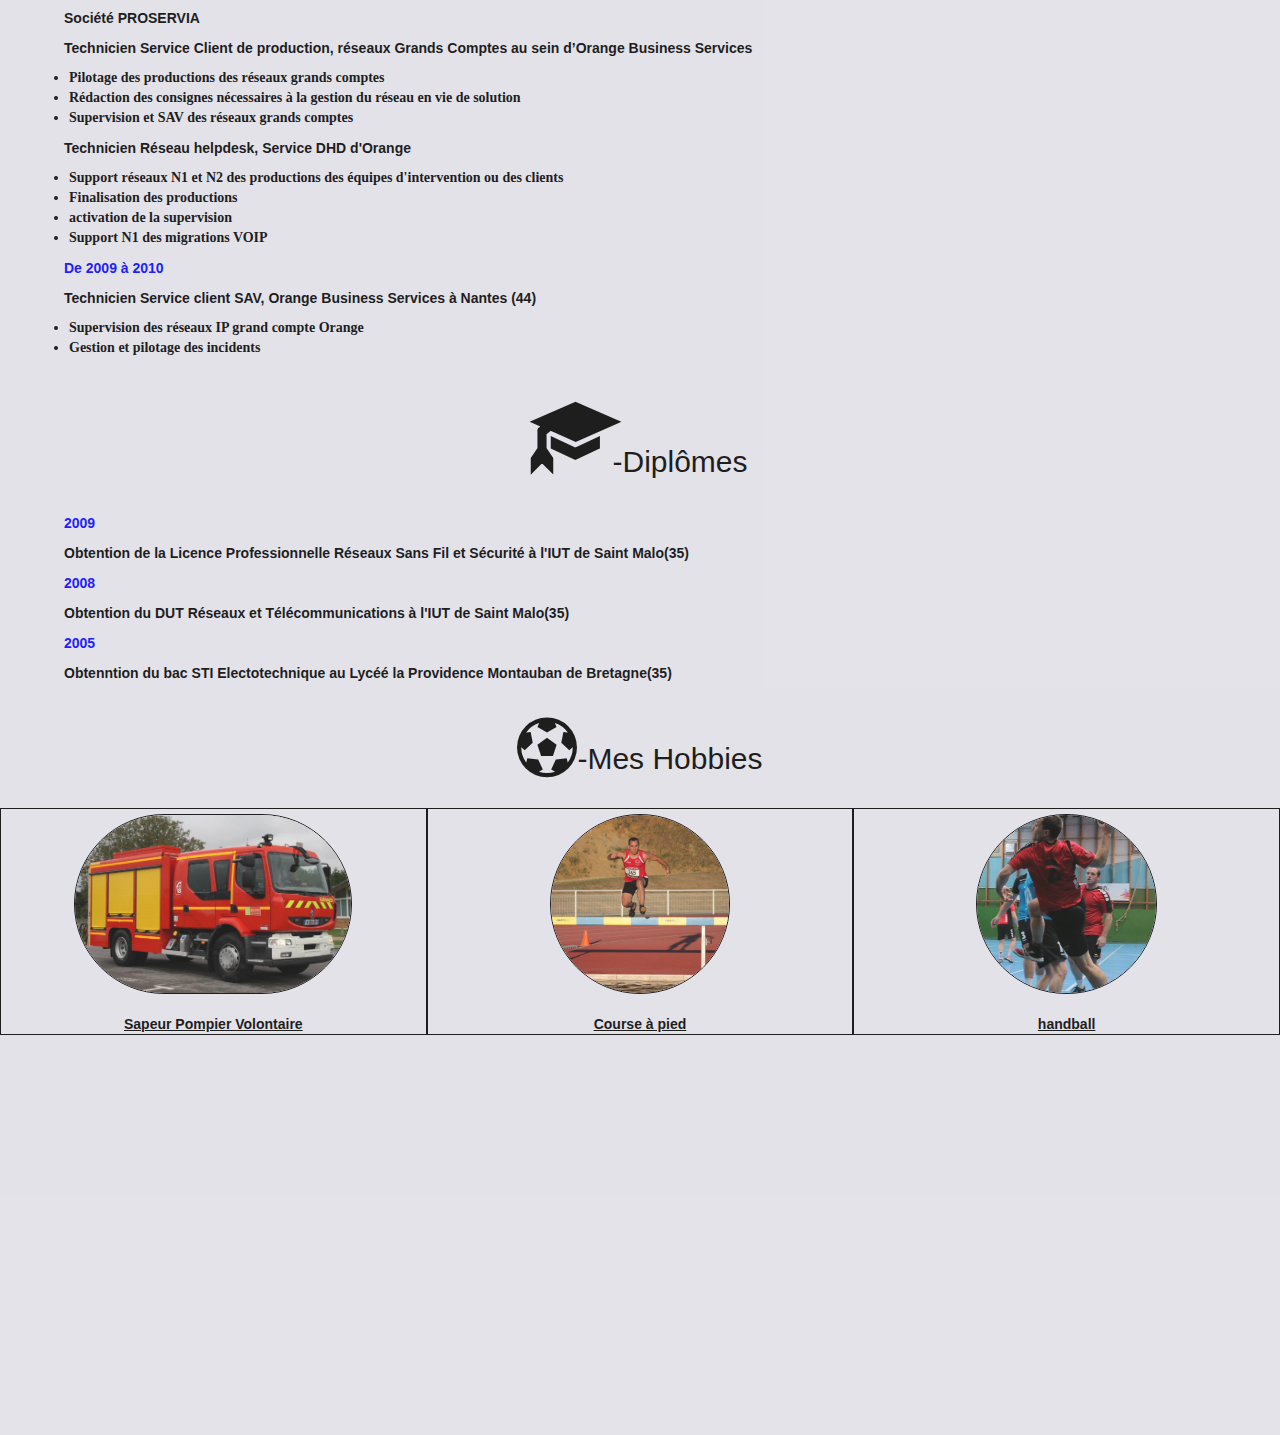
==== commit db255ce7: "ajout de compétence, modification affichage des info hobbie" ====
--- a/index.html
+++ b/index.html
@@ -75,7 +75,19 @@
             <div class="col-lg-6 col-md-6 col-sm-6 row rowProgress">
               <div class="col-lg-4 col-md-4 col-lg-offset-2 col-md-offset-2 justify-content-center text-center"><p>JAVASCRIPT</p></div>
               <div class="progress">
-                <div class="progress-bar progress-bar-striped active col-lg-6 col-md-6 justify-content-center text-center" role="progressbar" aria-valuenow="40" aria-valuemin="0" aria-valuemax="100" style="width:30%">30%</div>
+                <div class="progress-bar progress-bar-striped active col-lg-6 col-md-6 justify-content-center text-center" role="progressbar" aria-valuenow="60" aria-valuemin="0" aria-valuemax="100" style="width:60%">60%</div>
+              </div>
+            </div>
+            <div class="col-lg-6 col-md-6 col-sm-6 row rowProgress">
+              <div class="col-lg-4 col-md-4 col-lg-offset-2 col-md-offset-2 justify-content-center text-center"><p>JQUERY</p></div>
+              <div class="progress">
+                <div class="progress-bar progress-bar-striped active col-lg-6 col-md-6 justify-content-center text-center" role="progressbar" aria-valuenow="40" aria-valuemin="0" aria-valuemax="100" style="width:60%">60%</div>
+              </div>
+            </div>
+            <div class="col-lg-6 col-md-6 col-sm-6 row rowProgress">
+              <div class="col-lg-4 col-md-4 col-lg-offset-2 col-md-offset-2 justify-content-center text-center"><p>ANGULARJS</p></div>
+              <div class="progress">
+                <div class="progress-bar progress-bar-striped active col-lg-6 col-md-6 justify-content-center text-center" role="progressbar" aria-valuenow="40" aria-valuemin="0" aria-valuemax="100" style="width:40%">40%</div>
               </div>
             </div>
             <div class="col-lg-6 col-md-6 col-sm-6 row rowProgress">
@@ -207,8 +219,8 @@
         <div class="container-fluid">
           <div class="row">
             <div class="col-lg-4 col-md-6 col-xs-12 loisir">
-                <figure onmousedown="maskInfo(id);" id="pompier">
-                  <img src="assets/img/FPT.jpg" title="FPT du sdis de l'oise" alt="FPT du sdis de l'oise" class="imageHobbie"/>
+                <figure>
+                  <img  onmousedown="displayInfo(id);" onmouseover="displayInfo(id);" onmouseout="hideInfo(id);" id="pompier" src="assets/img/FPT.jpg" title="FPT du sdis de l'oise" alt="FPT du sdis de l'oise" class="imageHobbie"/>
                   <figcaption class="description"> Sapeur Pompier Volontaire</figcaption>
                 </figure>
                 <div id="pompierInfo" class="info">
@@ -222,8 +234,8 @@
               </div>
             </div>
             <div class="col-lg-4 col-md-6 col-xs-12 loisir">
-                  <figure onmousedown="maskInfo(id);" id="athle">
-                    <img src="assets/img/steeple.jpg" title="franchissement de la barrière de steeple" alt="course de 3000m steeple" class="imageHobbie"/>
+                  <figure>
+                    <img  onmousedown="displayInfo(id);" onmouseover="displayInfo(id);" onmouseout="hideInfo(id);" id="athle" src="assets/img/steeple.jpg" title="franchissement de la barrière de steeple" alt="course de 3000m steeple" class="imageHobbie"/>
                     <figcaption class="description">Course à pied</figcaption>
                   </figure>
                     <div id="athleInfo" class="info">
@@ -242,8 +254,8 @@
                   </div>
               </div>
               <div class="col-lg-4 col-lg-offset-0 col-md-offset-3 col-md-6 col-xs-12 loisir" >
-                <figure onmousedown="maskInfo(id);" id="hand">
-                  <img src="assets/img/hand.jpg" title="moi au hand" alt="tire de l'aile" class="imageHobbie"/>
+                <figure>
+                  <img onmousedown="displayInfo(id);" onmouseover="displayInfo(id);" onmouseout="hideInfo(id);" id="hand" src="assets/img/hand.jpg" title="moi au hand" alt="tire de l'aile" class="imageHobbie"/>
                   <figcaption class="description">handball</figcaption>
                 </figure>
                 <div id="handInfo" class="info">
@@ -259,12 +271,12 @@
       <footer>
         <div id="footer" class="container-fluid">
           <div class="row">
-            <div class="col-sm-offset-1 col-sm-5 col-xs-offset-1 col-xs-5 col-lg-offset-0 col-lg-6"><p><span class="hidden-sm hidden-xs couleurblanche">E-mail: burelfabrice35@gmail.com</span><a href="mailto:burelfabrice35@gmail.com"><i class="fa fa-envelope" aria-hidden="true"></i></a></p></div>
-            <div class="col-lg-6 col-sm-5 col-xs-6"><p><span class="hidden-sm hidden-xs couleurblanche">Accéder directement à ma page Linkedin:</span><a href="https://www.linkedin.com/in/fabrice-burel"><i class="fa fa-linkedin" aria-hidden="true"></i></a></p></div>
-          </div>
-          <div class="row">
-            <div class="col-lg-6 col-lg-offset-0 col-sm-offset-1 col-sm-5 col-xs-offset-1 col-xs-5"><p><span class="hidden-sm hidden-xs">Pour accéder à mes projets:</span><a href="https://github.com/fabriceburel"><i class="fa fa-github" aria-hidden="true"></i></a></p></div>
-            <div class="col-lg-6 col-sm-5 col-xs-5"><p class="couleurnoir"><span class="hidden-sm hidden-xs">Numéro de téléphone:</span><i class="fa fa-mobile" aria-hidden="true"></i>06.71.30.98.20</p></div>
+            <div class="col-sm-offset-1 col-sm-5 col-xs-offset-1 col-xs-5 col-lg-offset-0 col-lg-6"><p><a href="mailto:burelfabrice35@gmail.com"><span class="hidden-sm hidden-xs couleurblanche">E-mail: burelfabrice35@gmail.com </span><i class="fa fa-envelope" aria-hidden="true"></i></a></p></div>
+            <div class="col-lg-6 col-sm-5 col-xs-6"><p><span class="hidden-sm hidden-xs couleurblanche">Accéder directement à ma page Linkedin </span><a href="https://www.linkedin.com/in/fabrice-burel"><i class="fa fa-linkedin" aria-hidden="true"></i></a></p></div>
+          </div>
+          <div class="row">
+            <div class="col-lg-6 col-lg-offset-0 col-sm-offset-1 col-sm-5 col-xs-offset-1 col-xs-5"><p><span class="hidden-sm hidden-xs">Pour accéder à mes projets </span><a href="https://github.com/fabriceburel"><i class="fa fa-github" aria-hidden="true"></i></a></p></div>
+            <div class="col-lg-6 col-sm-5 col-xs-5"><p class="couleurnoir"><span class="hidden-sm hidden-xs">Numéro de téléphone </span><i class="fa fa-mobile" aria-hidden="true"></i> 06.71.30.98.20</p></div>
           </div>
         </div>
       </footer>
--- a/assets/css/style.css
+++ b/assets/css/style.css
@@ -202,9 +202,6 @@
 }
 
 /* Mis en forme de la partie Hobbies */
-#pompier, #athle, #hand{
-  width: 100%;
-}
 #Hobbies a{
   text-decoration: none;
   color: black;
@@ -216,6 +213,7 @@
 #Hobbies img{
   border-radius: 200px;
   border: 1px solid black;
+  z-index: 9999;
 }
 figure{
   text-align: center;
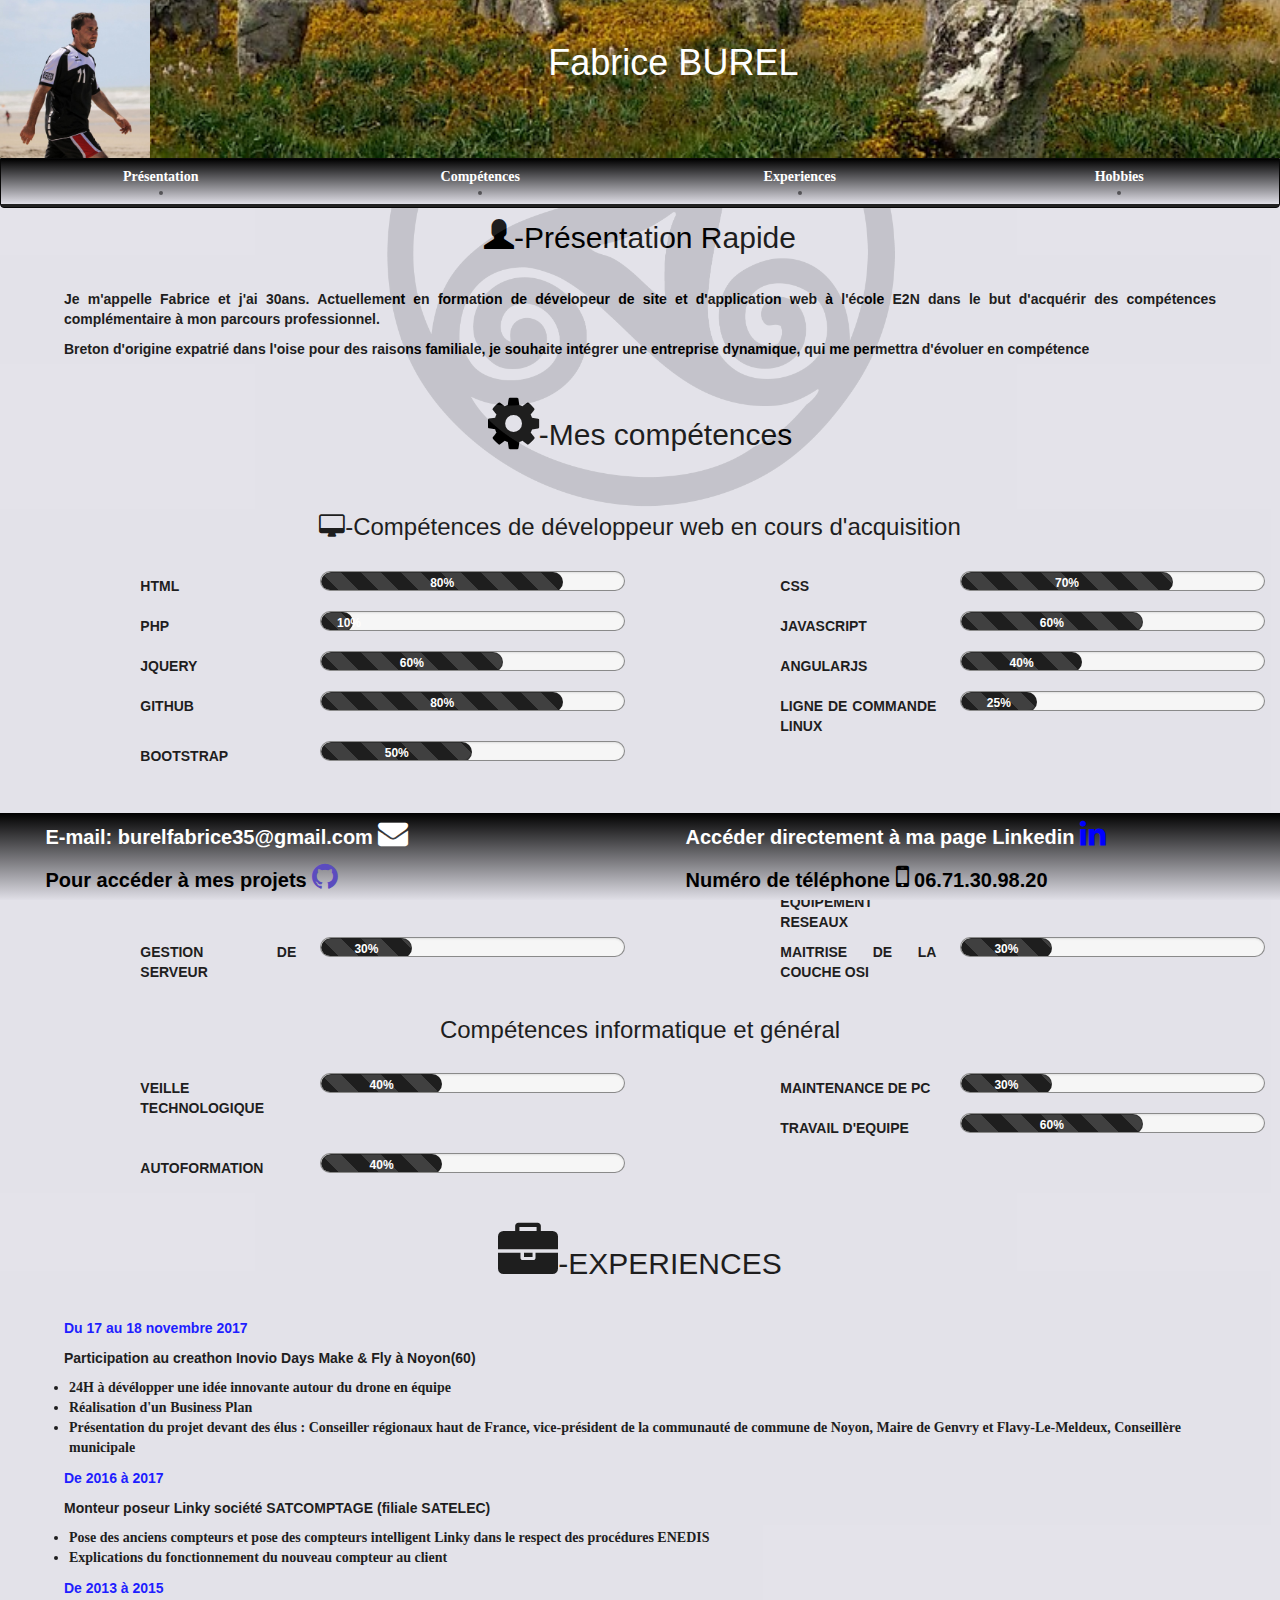
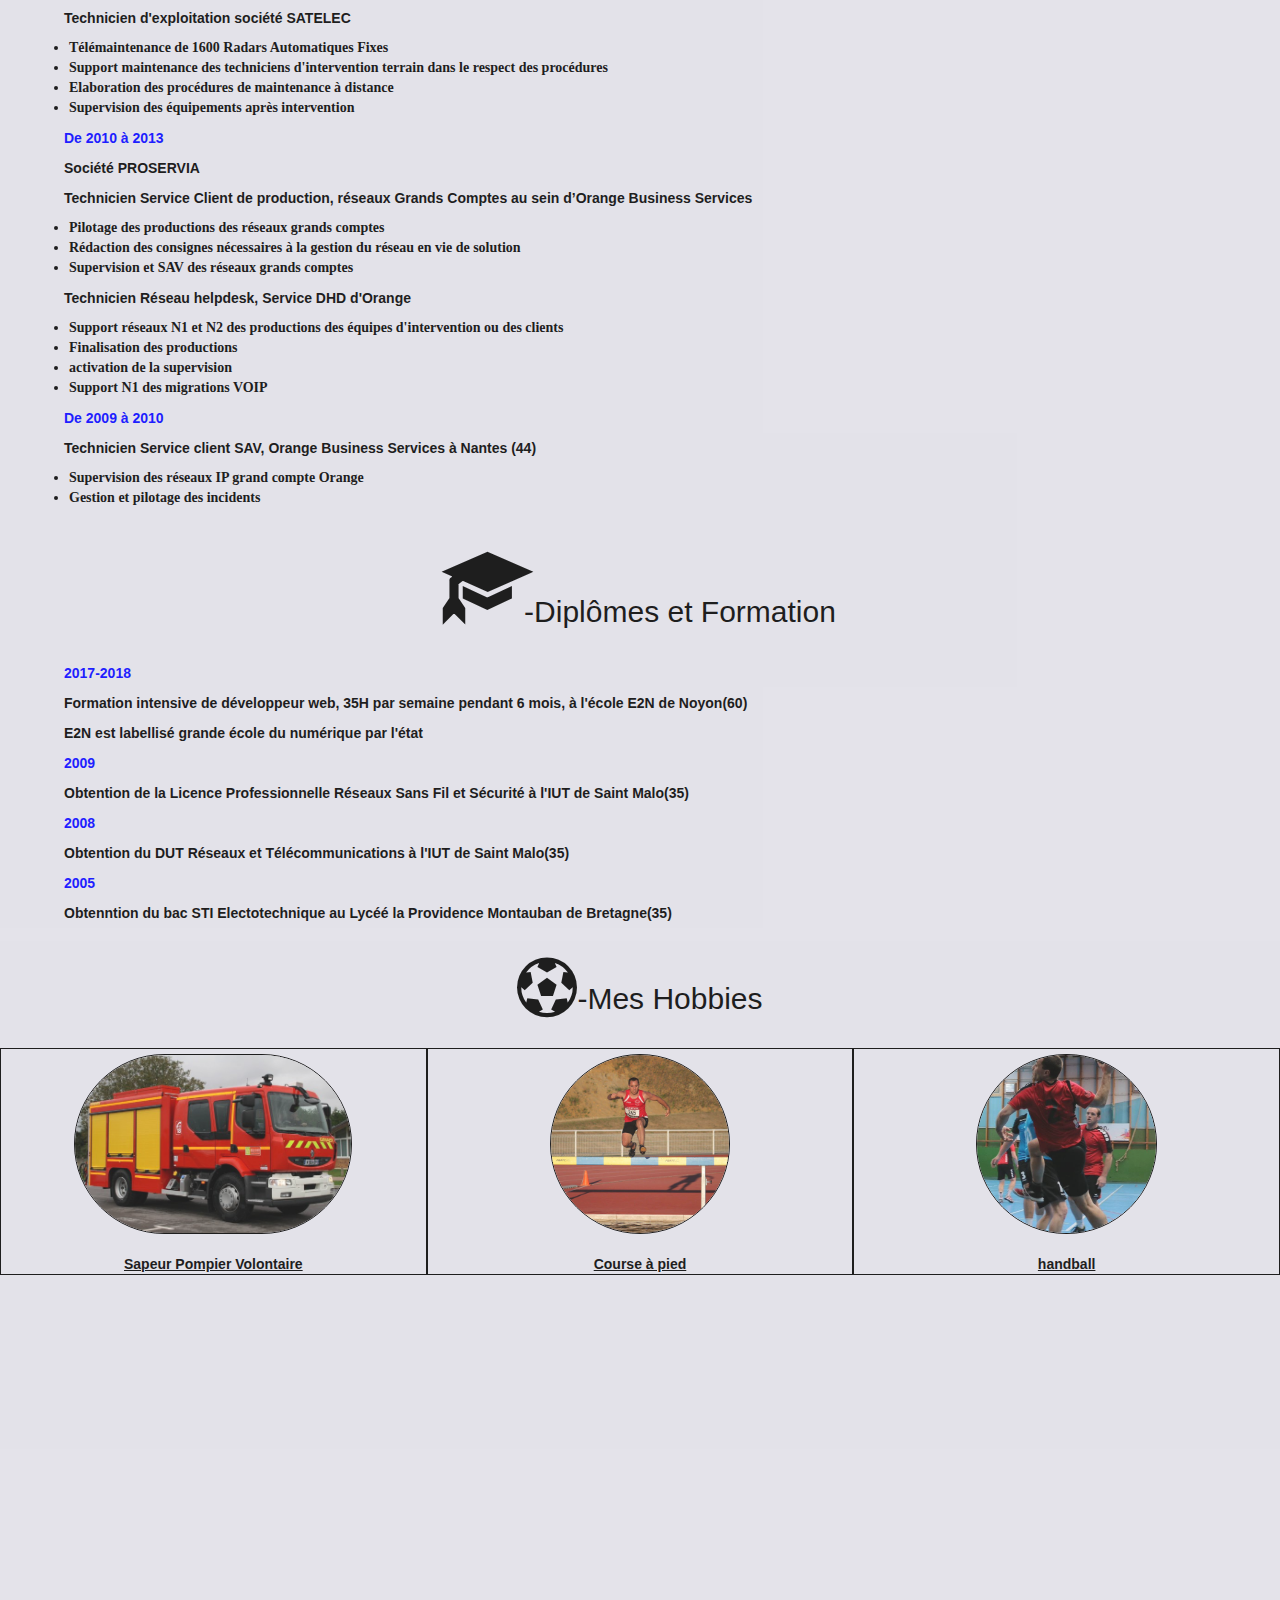
==== commit 6a0b40fc: "ajout de formation et d'expériences" ====
--- a/index.html
+++ b/index.html
@@ -36,7 +36,7 @@
             <ul id="chapitre" class="nav navbar-nav">
               <li class="active"><a href="#Presentation" title="redirection vers la présentation">Présentation</a></li>
               <li class="active"><a href="#Competences" title="redirection vers mes compétences">Compétences</a></li>
-              <li class="active"><a href="#Experiences" title="redirection vers mes expériences">Parcours Porfessionnel</a></li>
+              <li class="active"><a href="#Experiences" title="redirection vers mes expériences">Experiences</a></li>
               <li class="active"><a href="#Hobbies" title="redirection vers mes hobbies">Hobbies</a></li>
             </ul>
           </div><!--/.nav-collapse -->
@@ -128,13 +128,13 @@
             <div class="col-lg-6 col-md-6 col-sm-6 row rowProgress">
               <div class="col-lg-4 col-md-4 col-lg-offset-2 col-md-offset-2 justify-content-center text-center"><p class="Competences">GESTION DE SERVEUR</p></div>
               <div class="progress">
-                <div class="progress-bar progress-bar-striped active col-lg-4 col-md-4 justify-content-center text-center" role="progressbar" aria-valuenow="40" aria-valuemin="0" aria-valuemax="100" style="width:30%">30%</div>
+                <div class="progress-bar progress-bar-striped active col-lg-4 col-md-4 justify-content-center text-center" role="progressbar" aria-valuenow="30" aria-valuemin="0" aria-valuemax="100" style="width:30%">30%</div>
               </div>
             </div>
             <div class="col-lg-6 col-md-6 col-sm-6 row rowProgress">
               <div class="col-lg-4 col-md-4 col-lg-offset-2 col-md-offset-2 justify-content-center text-center"><p>MAITRISE DE LA COUCHE OSI</p></div>
               <div class="progress">
-                <div class="progress-bar progress-bar-striped active col-lg-6 col-md-6 justify-content-center text-center" role="progressbar" aria-valuenow="40" aria-valuemin="0" aria-valuemax="100" style="width:30%">30%</div>
+                <div class="progress-bar progress-bar-striped active col-lg-6 col-md-6 justify-content-center text-center" role="progressbar" aria-valuenow="30" aria-valuemin="0" aria-valuemax="100" style="width:30%">30%</div>
               </div>
             </div>
           </div>
@@ -145,19 +145,19 @@
             <div class="col-lg-6 col-md-6 col-sm-6 row rowProgress">
               <div class="col-lg-4 col-md-4 col-lg-offset-2 col-md-offset-2 justify-content-center text-center"><p class="Competences">VEILLE TECHNOLOGIQUE</p></div>
               <div class="progress">
-                <div class="progress-bar progress-bar-striped active col-lg-4 col-md-4 justify-content-center text-center" role="progressbar" aria-valuenow="40" aria-valuemin="0" aria-valuemax="100" style="width:40%">40%</div>
+                <div class="progress-bar progress-bar-striped active col-lg-4 col-md-4 justify-content-center text-center" role="progressbar" aria-valuenow="30" aria-valuemin="0" aria-valuemax="100" style="width:40%">40%</div>
               </div>
             </div>
             <div class="col-lg-6 col-md-6 col-sm-6 row rowProgress">
               <div class="col-lg-4 col-md-4 col-lg-offset-2 col-md-offset-2 justify-content-center text-center"><p>MAINTENANCE DE PC</p></div>
                 <div class="progress">
-                  <div class="progress-bar progress-bar-striped active col-lg-6 col-md-6 justify-content-center text-center" role="progressbar" aria-valuenow="40" aria-valuemin="0" aria-valuemax="100" style="width:30%">30%</div>
+                  <div class="progress-bar progress-bar-striped active col-lg-6 col-md-6 justify-content-center text-center" role="progressbar" aria-valuenow="30" aria-valuemin="0" aria-valuemax="100" style="width:30%">30%</div>
                 </div>
               </div>
             <div class="col-lg-6 col-md-6 col-sm-6 row rowProgress">
               <div class="col-lg-4 col-md-4 col-lg-offset-2 col-md-offset-2 justify-content-center text-center"><p class="Competences">TRAVAIL D'EQUIPE</p></div>
               <div class="progress">
-                <div class="progress-bar progress-bar-striped active col-lg-4 col-md-4 justify-content-center text-center" role="progressbar" aria-valuenow="40" aria-valuemin="0" aria-valuemax="100" style="width:50%">50%</div>
+                <div class="progress-bar progress-bar-striped active col-lg-4 col-md-4 justify-content-center text-center" role="progressbar" aria-valuenow="60" aria-valuemin="0" aria-valuemax="100" style="width:60%">60%</div>
               </div>
             </div>
             <div class="col-lg-6 col-md-6 col-sm-6 row rowProgress">
@@ -170,7 +170,14 @@
         </div>
       </div>
       <div id="Experiences">
-        <h2><i class="fa fa-briefcase fa-2x" aria-hidden="true"></i>-Parcours professionnel</h2>
+        <h2><i class="fa fa-briefcase fa-2x" aria-hidden="true"></i>-EXPERIENCES</h2>
+        <p class="date">Du 17 au 18 novembre 2017</p>
+        <p class="poste">Participation au creathon Inovio Days Make & Fly à Noyon(60)</p>
+        <ul>
+          <li>24H à dévélopper une idée innovante autour du drone en équipe</li>
+          <li>Réalisation d'un Business Plan</li>
+          <li>Présentation du projet devant des élus : Conseiller régionaux haut de France, vice-président de la communauté de commune de Noyon, Maire de Genvry et Flavy-Le-Meldeux, Conseillère municipale</li>
+        </ul>
         <p class="date">De 2016 à 2017</p>
         <p class="poste">Monteur poseur Linky société SATCOMPTAGE (filiale SATELEC)</p>
         <ul>
@@ -206,7 +213,10 @@
           <li>Supervision des réseaux IP grand compte Orange</li>
           <li>Gestion et pilotage des incidents</li>
         </ul>
-          <h2><span class="glyphicon glyphicon-education"></span>-Diplômes</h2>
+          <h2><span class="glyphicon glyphicon-education"></span>-Diplômes et Formation</h2>
+          <p class="date">2017-2018</p>
+          <p class="poste">Formation intensive de développeur web, 35H par semaine pendant 6 mois, à l'école E2N de Noyon(60)</p>
+          <p>E2N est labellisé grande école du numérique par l'état</p>
           <p class="date">2009</p>
           <p class="poste">Obtention de la Licence Professionnelle Réseaux Sans Fil et Sécurité à l'IUT de Saint Malo(35)</p>
           <p class="date">2008</p>
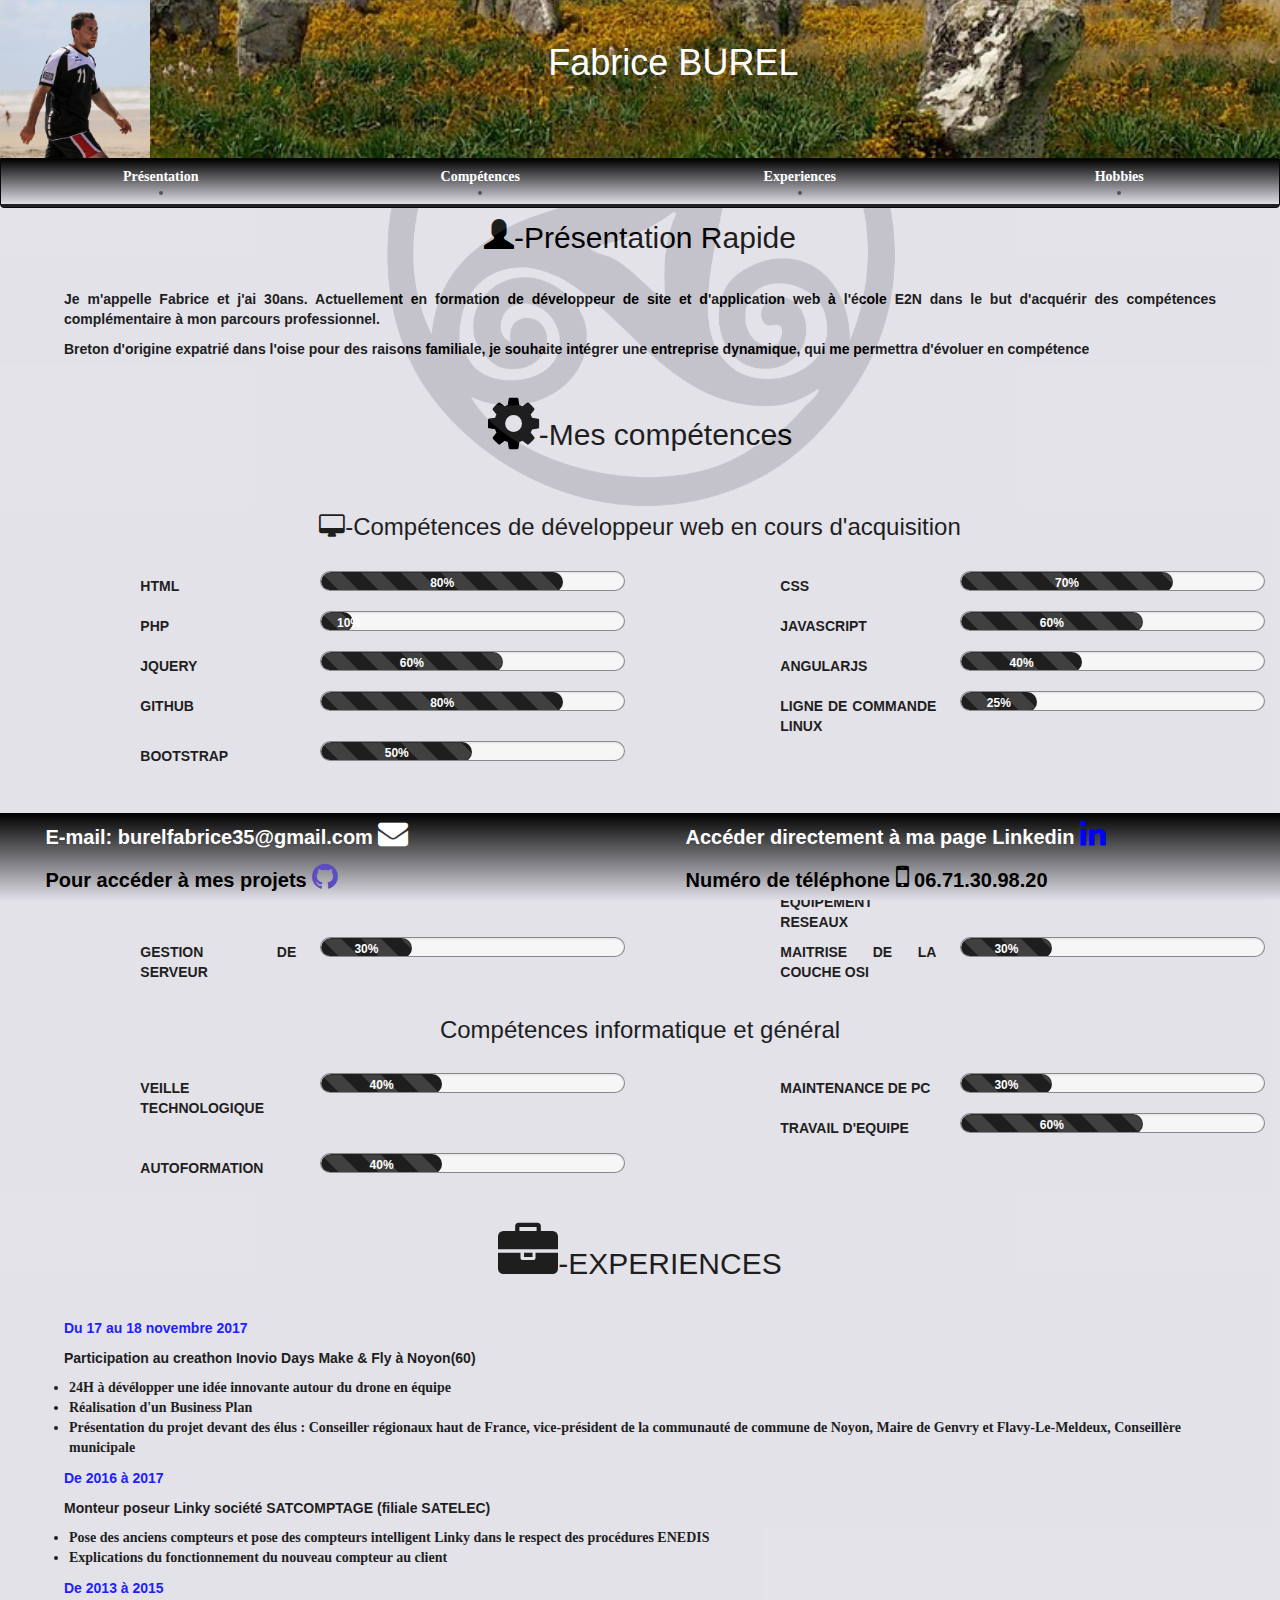
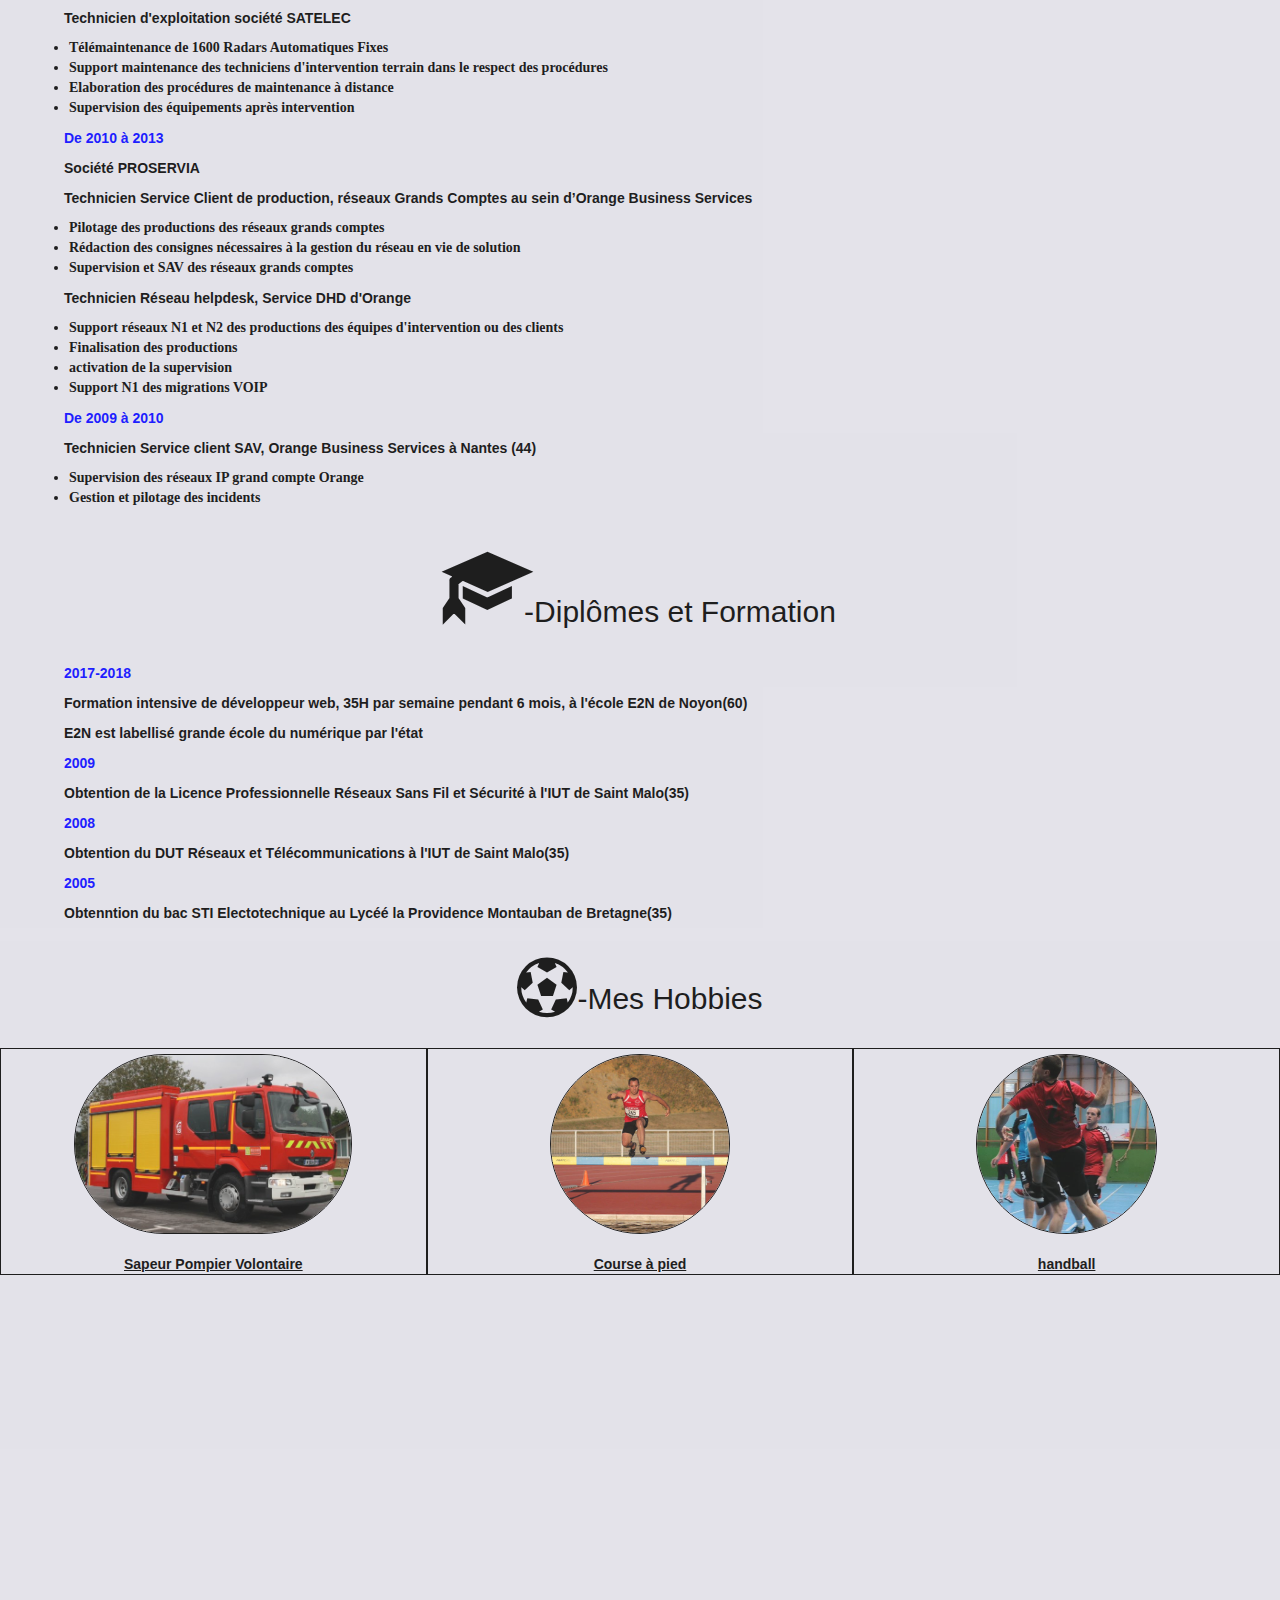
==== commit 6da3d95f: "Update index.html" ====
--- a/index.html
+++ b/index.html
@@ -46,7 +46,7 @@
     <div id="content">
       <div id="Presentation">
         <h2><span class="glyphicon glyphicon-user"></span>-Présentation Rapide</h2>
-        <p>Je m'appelle Fabrice et j'ai 30ans. Actuellement en formation de dévelopeur de site et d'application web à l'école E2N dans le but d'acquérir des compétences complémentaire à mon parcours professionnel.</p>
+        <p>Je m'appelle Fabrice et j'ai 30ans. Actuellement en formation de développeur de site et d'application web à l'école E2N dans le but d'acquérir des compétences complémentaire à mon parcours professionnel.</p>
         <p>Breton d'origine expatrié dans l'oise pour des raisons familiale, je souhaite intégrer une entreprise dynamique, qui me permettra d'évoluer en compétence</p>
       </div>
       <div id="Competences">
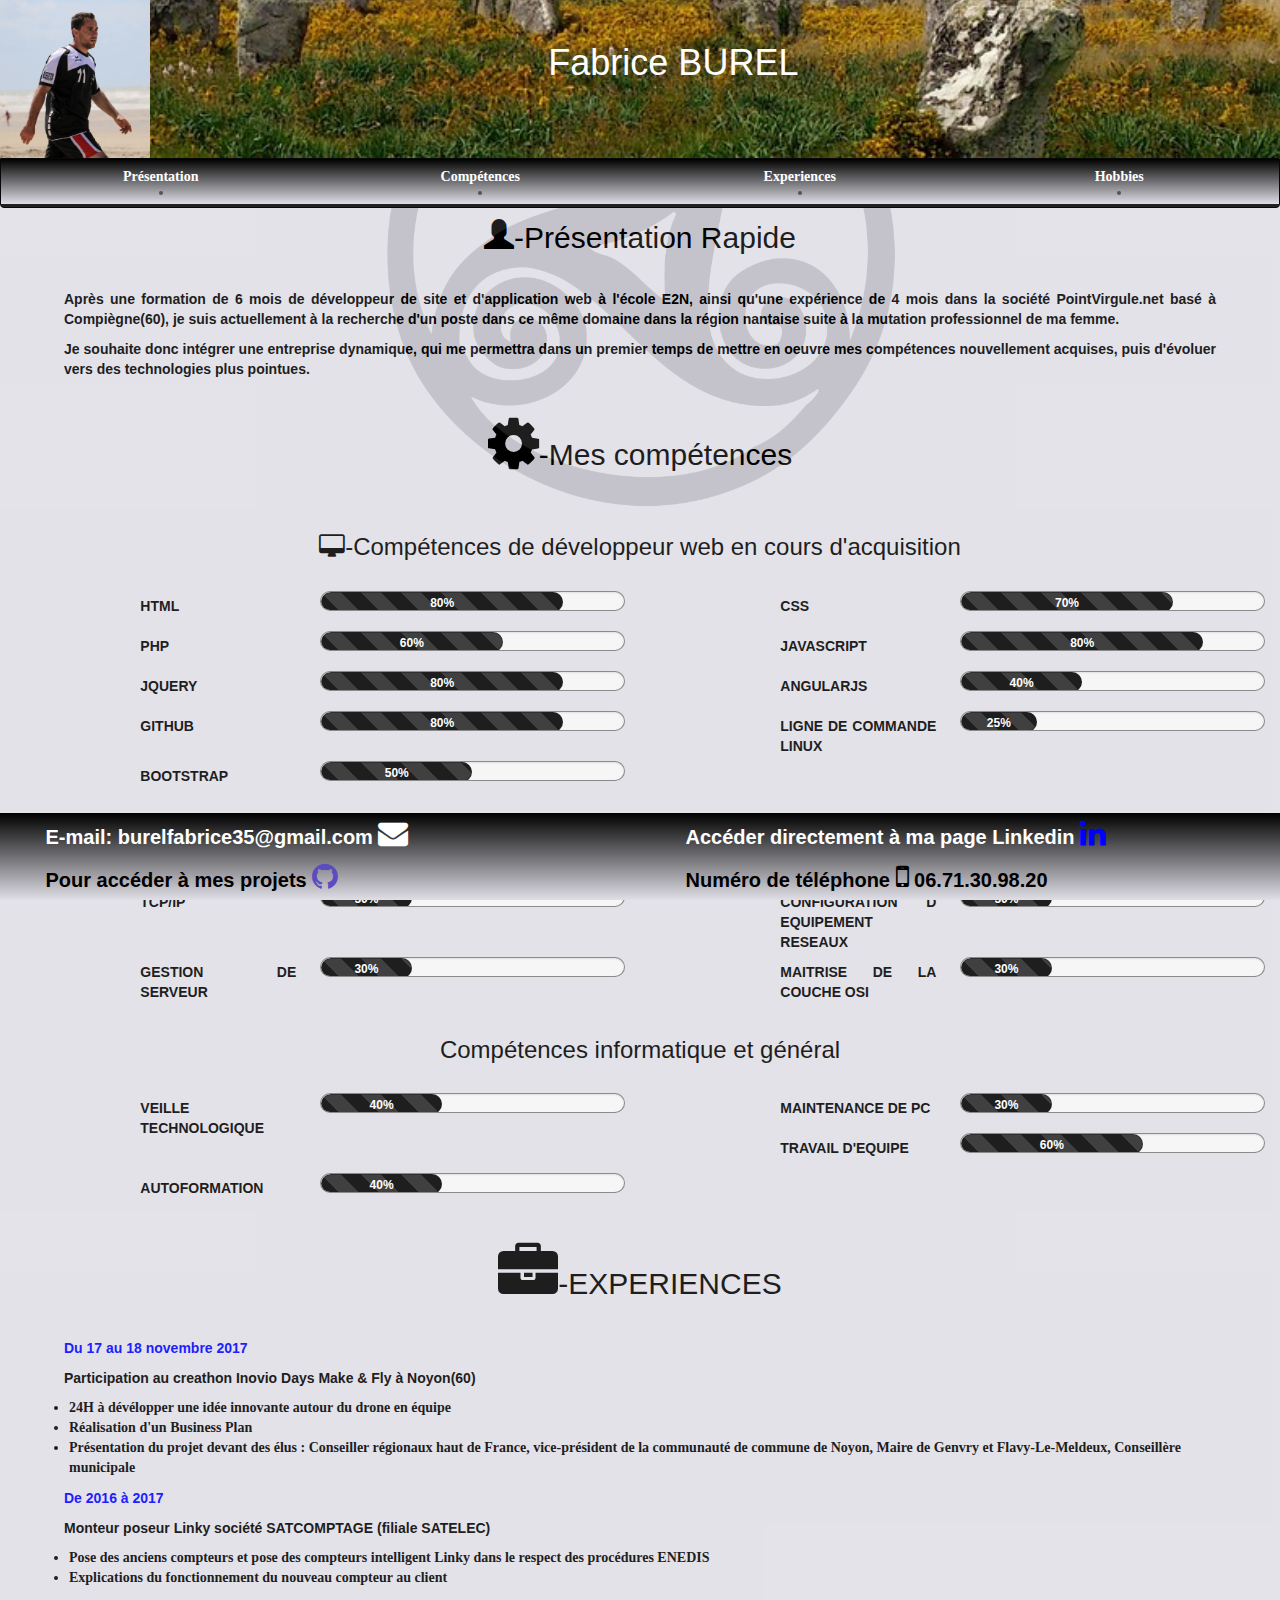
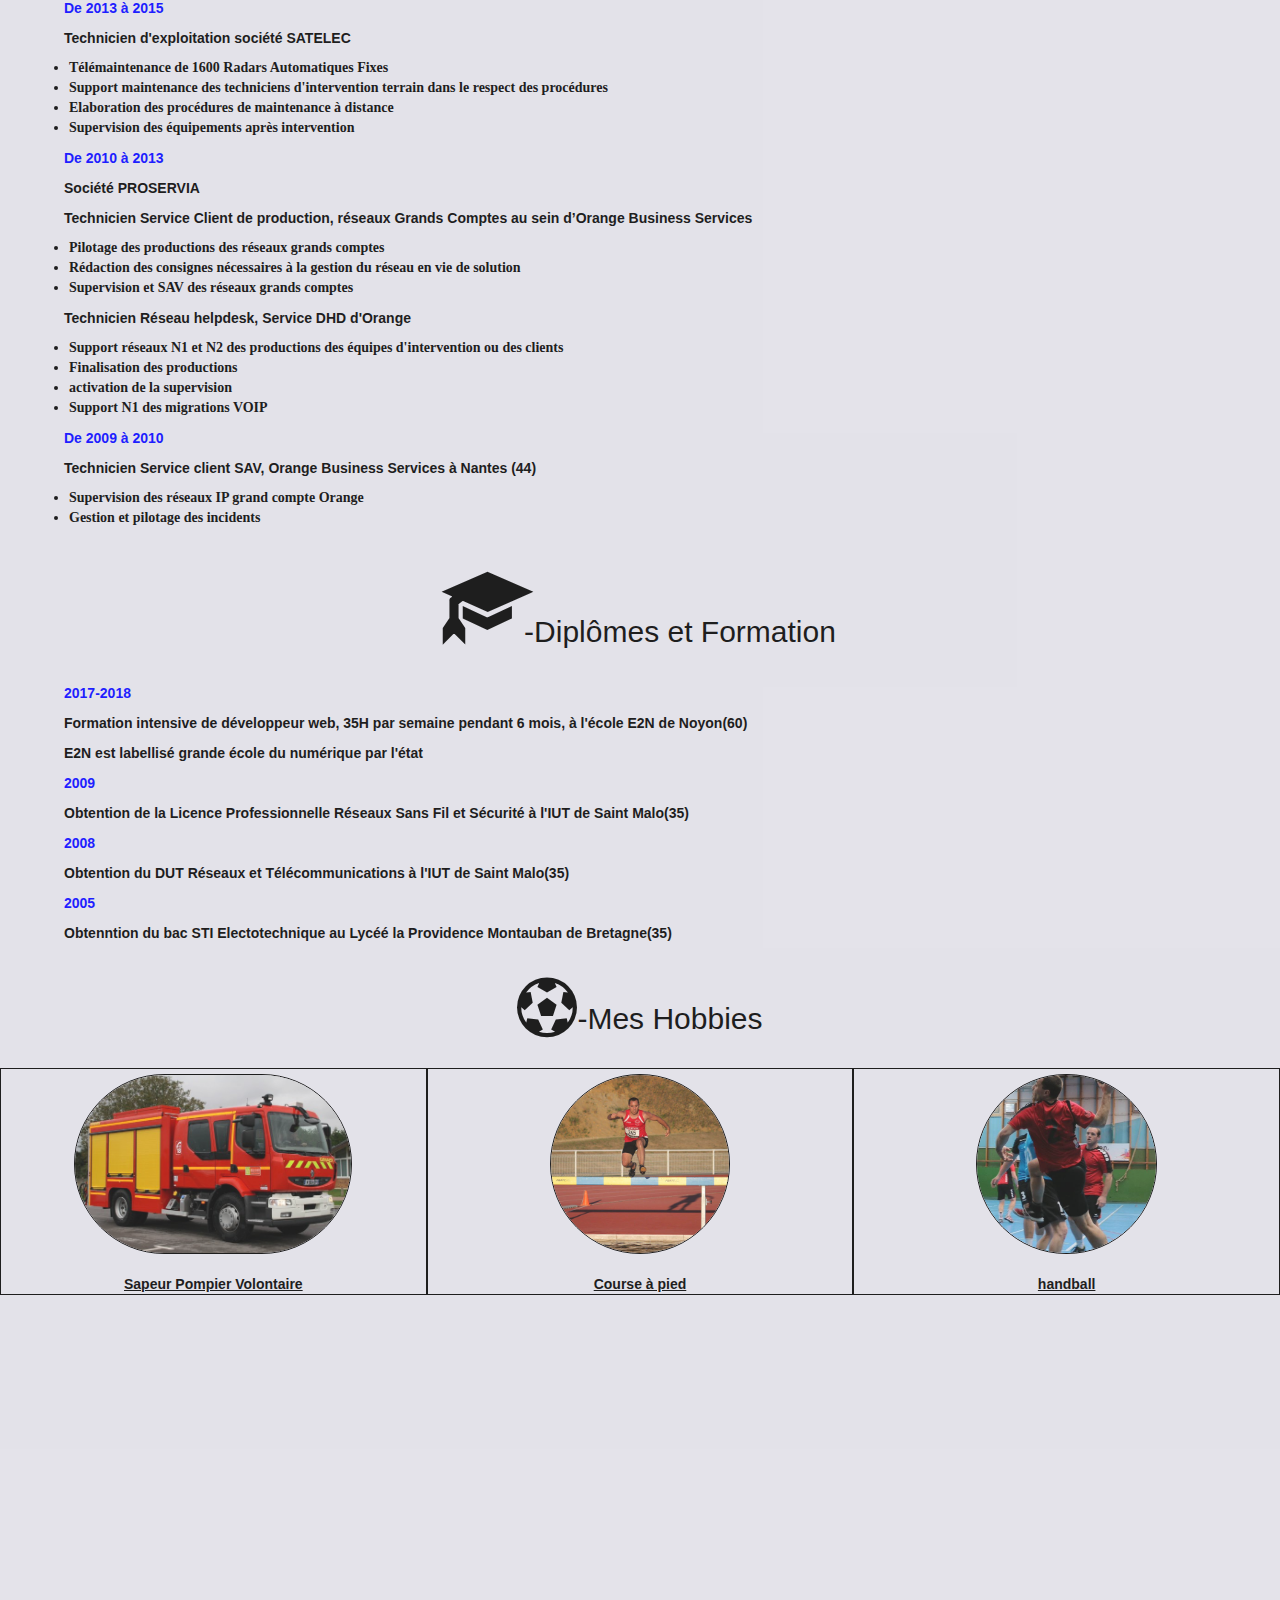
==== commit fbf92362: "Update index.html" ====
--- a/index.html
+++ b/index.html
@@ -46,8 +46,8 @@
     <div id="content">
       <div id="Presentation">
         <h2><span class="glyphicon glyphicon-user"></span>-Présentation Rapide</h2>
-        <p>Je m'appelle Fabrice et j'ai 30ans. Actuellement en formation de développeur de site et d'application web à l'école E2N dans le but d'acquérir des compétences complémentaire à mon parcours professionnel.</p>
-        <p>Breton d'origine expatrié dans l'oise pour des raisons familiale, je souhaite intégrer une entreprise dynamique, qui me permettra d'évoluer en compétence</p>
+        <p>Après une formation de 6 mois de développeur de site et d'application web à l'école E2N, ainsi qu'une expérience de 4 mois dans la société PointVirgule.net basé à Compiègne(60),  je suis actuellement à la recherche d'un poste dans ce même domaine dans la région nantaise suite à la mutation professionnel de ma femme.</p>
+        <p>Je souhaite donc intégrer une entreprise dynamique, qui me permettra dans un premier temps de mettre en oeuvre mes compétences nouvellement acquises, puis d'évoluer vers des technologies plus pointues.</p>
       </div>
       <div id="Competences">
         <h2><i class="fa fa-cog fa-2x" aria-hidden="true"></i>-Mes compétences</h2>
@@ -69,19 +69,19 @@
             <div class="col-lg-6 col-md-6 col-sm-6 row rowProgress">
               <div class="col-lg-4 col-md-4 col-lg-offset-2 col-md-offset-2 justify-content-center text-center"><p class="Competences">PHP</p></div>
               <div class="progress">
-                <div class="progress-bar progress-bar-striped active col-lg-4 col-md-4 justify-content-center text-center" role="progressbar" aria-valuenow="40" aria-valuemin="0" aria-valuemax="100" style="width:10%">10%</div>
+                <div class="progress-bar progress-bar-striped active col-lg-4 col-md-4 justify-content-center text-center" role="progressbar" aria-valuenow="60" aria-valuemin="0" aria-valuemax="100" style="width:60%">60%</div>
               </div>
             </div>
             <div class="col-lg-6 col-md-6 col-sm-6 row rowProgress">
               <div class="col-lg-4 col-md-4 col-lg-offset-2 col-md-offset-2 justify-content-center text-center"><p>JAVASCRIPT</p></div>
               <div class="progress">
-                <div class="progress-bar progress-bar-striped active col-lg-6 col-md-6 justify-content-center text-center" role="progressbar" aria-valuenow="60" aria-valuemin="0" aria-valuemax="100" style="width:60%">60%</div>
+                <div class="progress-bar progress-bar-striped active col-lg-6 col-md-6 justify-content-center text-center" role="progressbar" aria-valuenow="60" aria-valuemin="0" aria-valuemax="100" style="width:80%">80%</div>
               </div>
             </div>
             <div class="col-lg-6 col-md-6 col-sm-6 row rowProgress">
               <div class="col-lg-4 col-md-4 col-lg-offset-2 col-md-offset-2 justify-content-center text-center"><p>JQUERY</p></div>
               <div class="progress">
-                <div class="progress-bar progress-bar-striped active col-lg-6 col-md-6 justify-content-center text-center" role="progressbar" aria-valuenow="40" aria-valuemin="0" aria-valuemax="100" style="width:60%">60%</div>
+                <div class="progress-bar progress-bar-striped active col-lg-6 col-md-6 justify-content-center text-center" role="progressbar" aria-valuenow="80" aria-valuemin="0" aria-valuemax="100" style="width:80%">80%</div>
               </div>
             </div>
             <div class="col-lg-6 col-md-6 col-sm-6 row rowProgress">
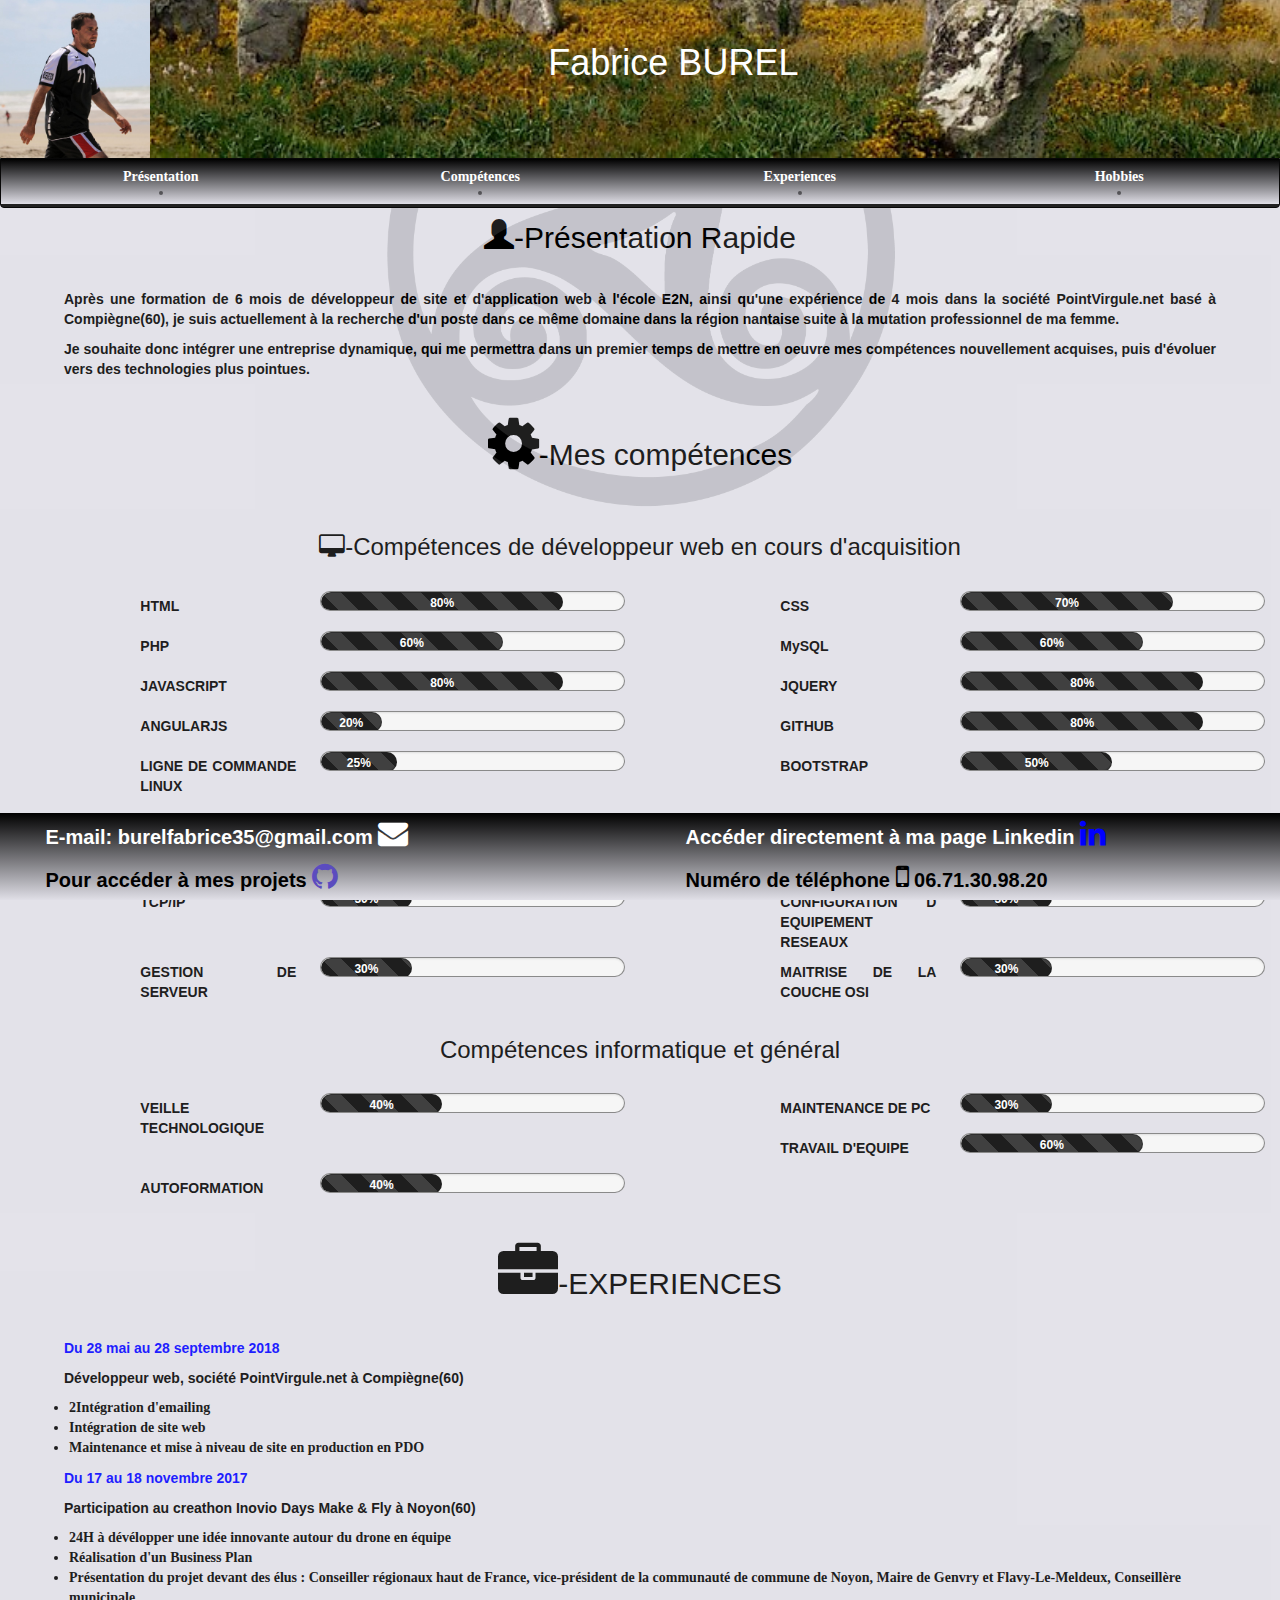
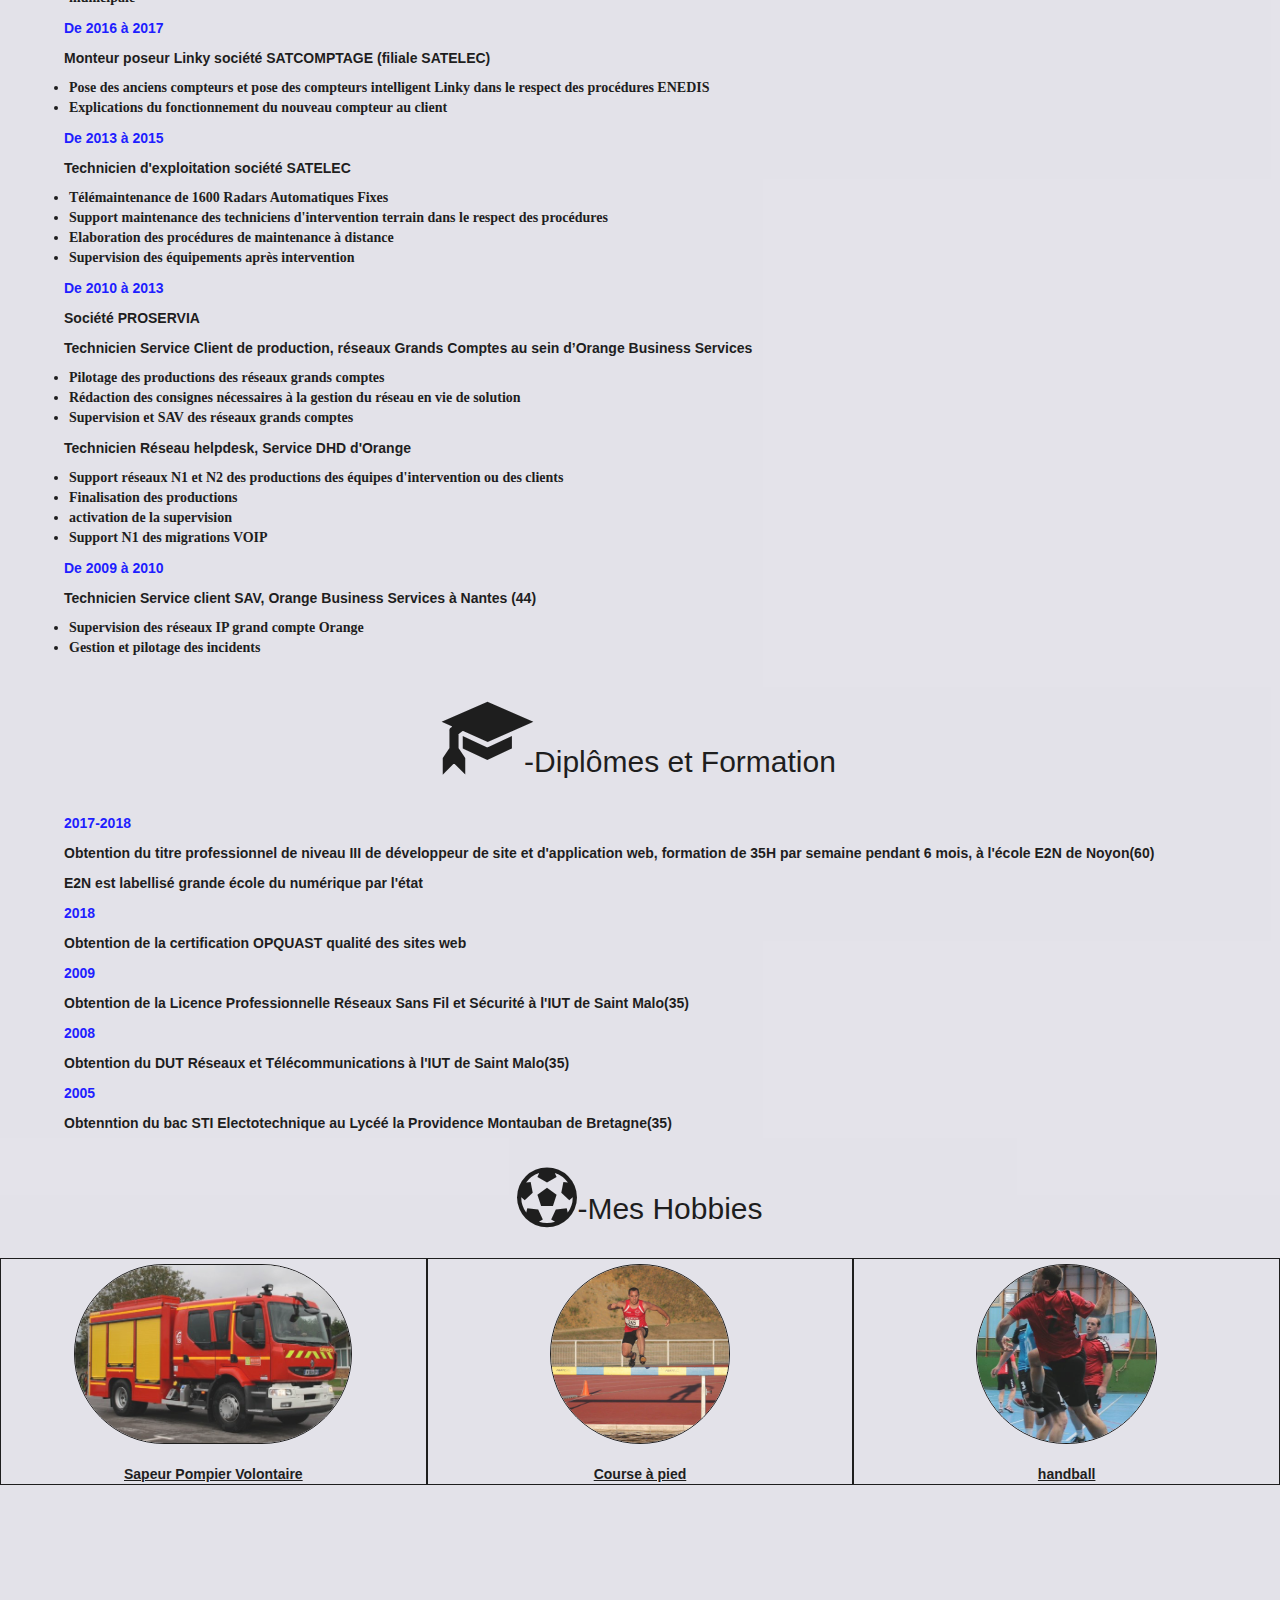
==== commit 64a7656c: "Update index.html" ====
--- a/index.html
+++ b/index.html
@@ -71,6 +71,12 @@
               <div class="progress">
                 <div class="progress-bar progress-bar-striped active col-lg-4 col-md-4 justify-content-center text-center" role="progressbar" aria-valuenow="60" aria-valuemin="0" aria-valuemax="100" style="width:60%">60%</div>
               </div>
+            </div>            
+            <div class="col-lg-6 col-md-6 col-sm-6 row rowProgress">
+              <div class="col-lg-4 col-md-4 col-lg-offset-2 col-md-offset-2 justify-content-center text-center"><p class="Competences">MySQL</p></div>
+              <div class="progress">
+                <div class="progress-bar progress-bar-striped active col-lg-4 col-md-4 justify-content-center text-center" role="progressbar" aria-valuenow="60" aria-valuemin="0" aria-valuemax="100" style="width:60%">60%</div>
+              </div>
             </div>
             <div class="col-lg-6 col-md-6 col-sm-6 row rowProgress">
               <div class="col-lg-4 col-md-4 col-lg-offset-2 col-md-offset-2 justify-content-center text-center"><p>JAVASCRIPT</p></div>
@@ -87,7 +93,7 @@
             <div class="col-lg-6 col-md-6 col-sm-6 row rowProgress">
               <div class="col-lg-4 col-md-4 col-lg-offset-2 col-md-offset-2 justify-content-center text-center"><p>ANGULARJS</p></div>
               <div class="progress">
-                <div class="progress-bar progress-bar-striped active col-lg-6 col-md-6 justify-content-center text-center" role="progressbar" aria-valuenow="40" aria-valuemin="0" aria-valuemax="100" style="width:40%">40%</div>
+                <div class="progress-bar progress-bar-striped active col-lg-6 col-md-6 justify-content-center text-center" role="progressbar" aria-valuenow="40" aria-valuemin="0" aria-valuemax="100" style="width:20%">20%</div>
               </div>
             </div>
             <div class="col-lg-6 col-md-6 col-sm-6 row rowProgress">
@@ -171,6 +177,15 @@
       </div>
       <div id="Experiences">
         <h2><i class="fa fa-briefcase fa-2x" aria-hidden="true"></i>-EXPERIENCES</h2>
+        
+        <p class="date">Du 28 mai au 28 septembre 2018</p>
+        <p class="poste">Développeur web, société PointVirgule.net à Compiègne(60)</p>
+        <ul>
+          <li>2Intégration d'emailing</li>
+          <li>Intégration de site web</li>
+          <li>Maintenance et mise à niveau de site en production en PDO</li>
+        </ul>
+        
         <p class="date">Du 17 au 18 novembre 2017</p>
         <p class="poste">Participation au creathon Inovio Days Make & Fly à Noyon(60)</p>
         <ul>
@@ -215,8 +230,10 @@
         </ul>
           <h2><span class="glyphicon glyphicon-education"></span>-Diplômes et Formation</h2>
           <p class="date">2017-2018</p>
-          <p class="poste">Formation intensive de développeur web, 35H par semaine pendant 6 mois, à l'école E2N de Noyon(60)</p>
+          <p class="poste">Obtention du titre professionnel de niveau III de développeur de site et d'application web, formation de 35H par semaine pendant 6 mois, à l'école E2N de Noyon(60)</p>
           <p>E2N est labellisé grande école du numérique par l'état</p>
+          <p class="date">2018</p>
+          <p class="poste">Obtention de la certification OPQUAST qualité des sites web</p>
           <p class="date">2009</p>
           <p class="poste">Obtention de la Licence Professionnelle Réseaux Sans Fil et Sécurité à l'IUT de Saint Malo(35)</p>
           <p class="date">2008</p>
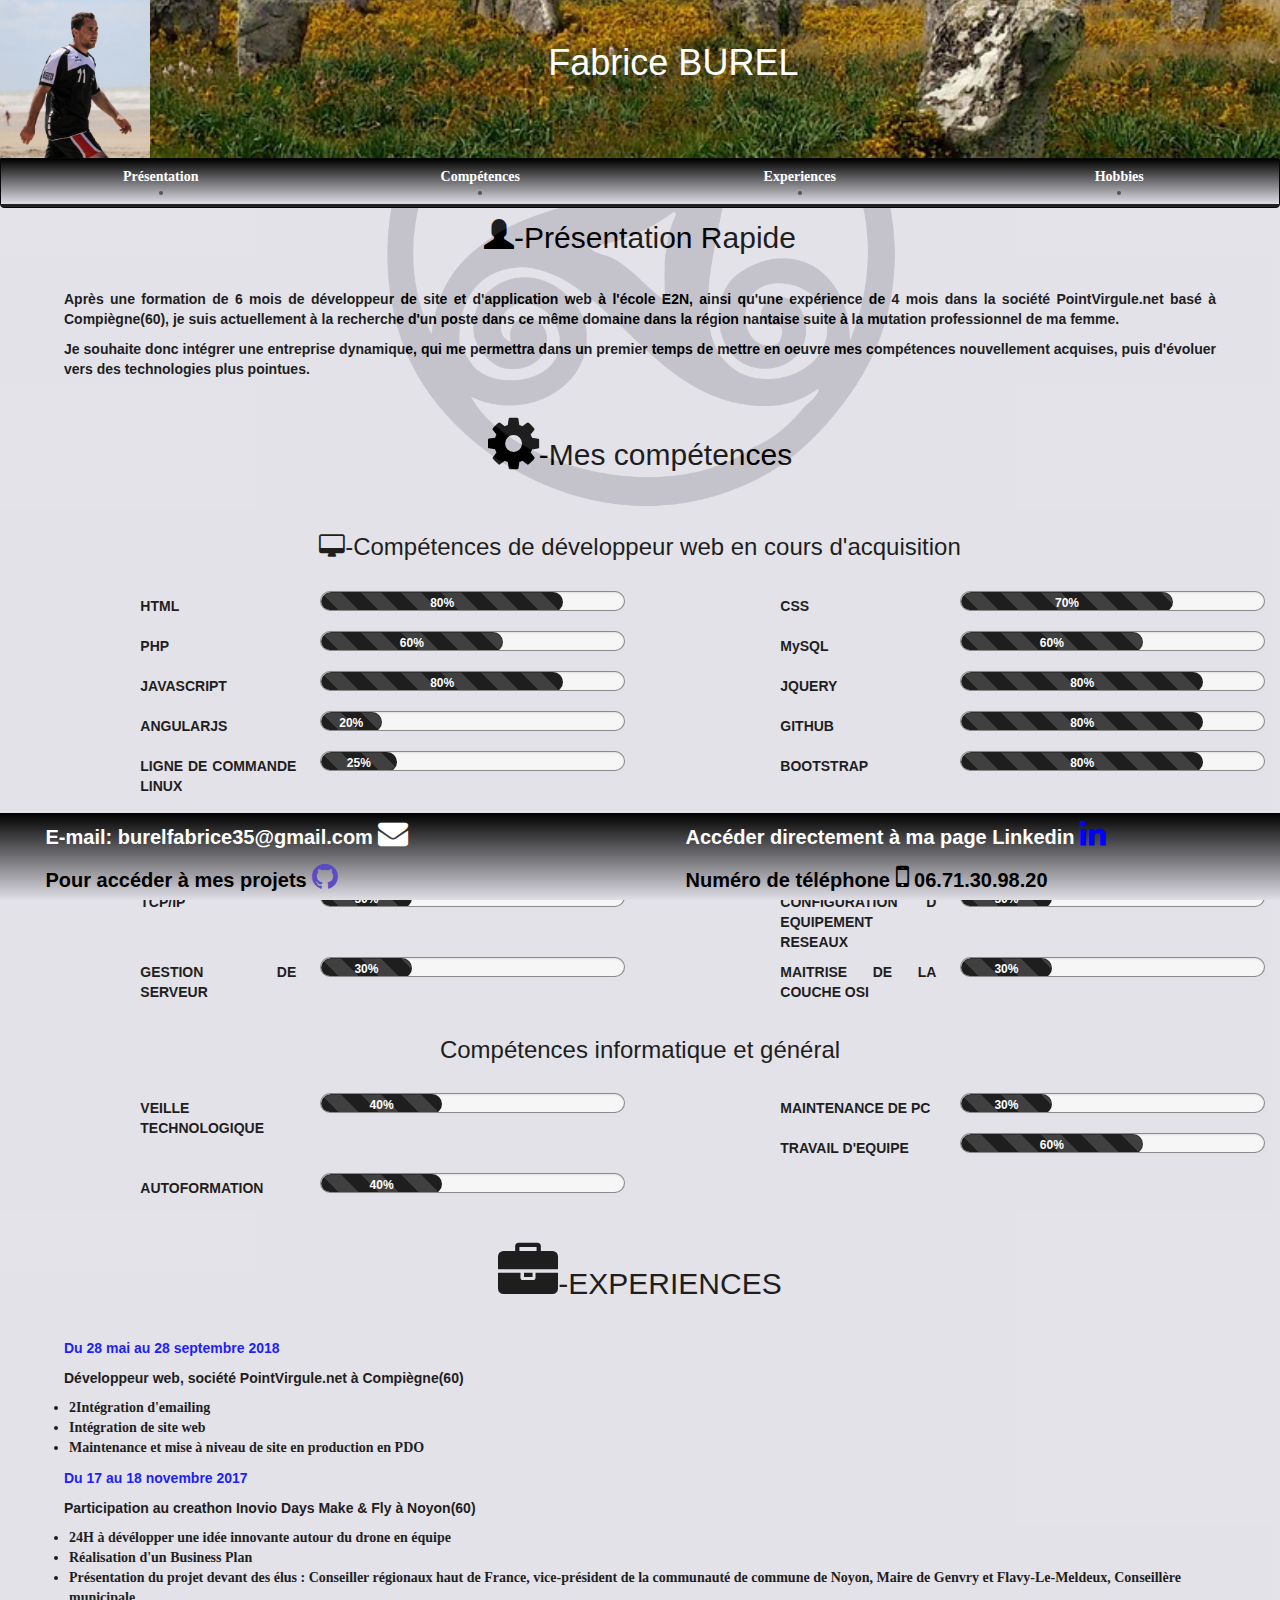
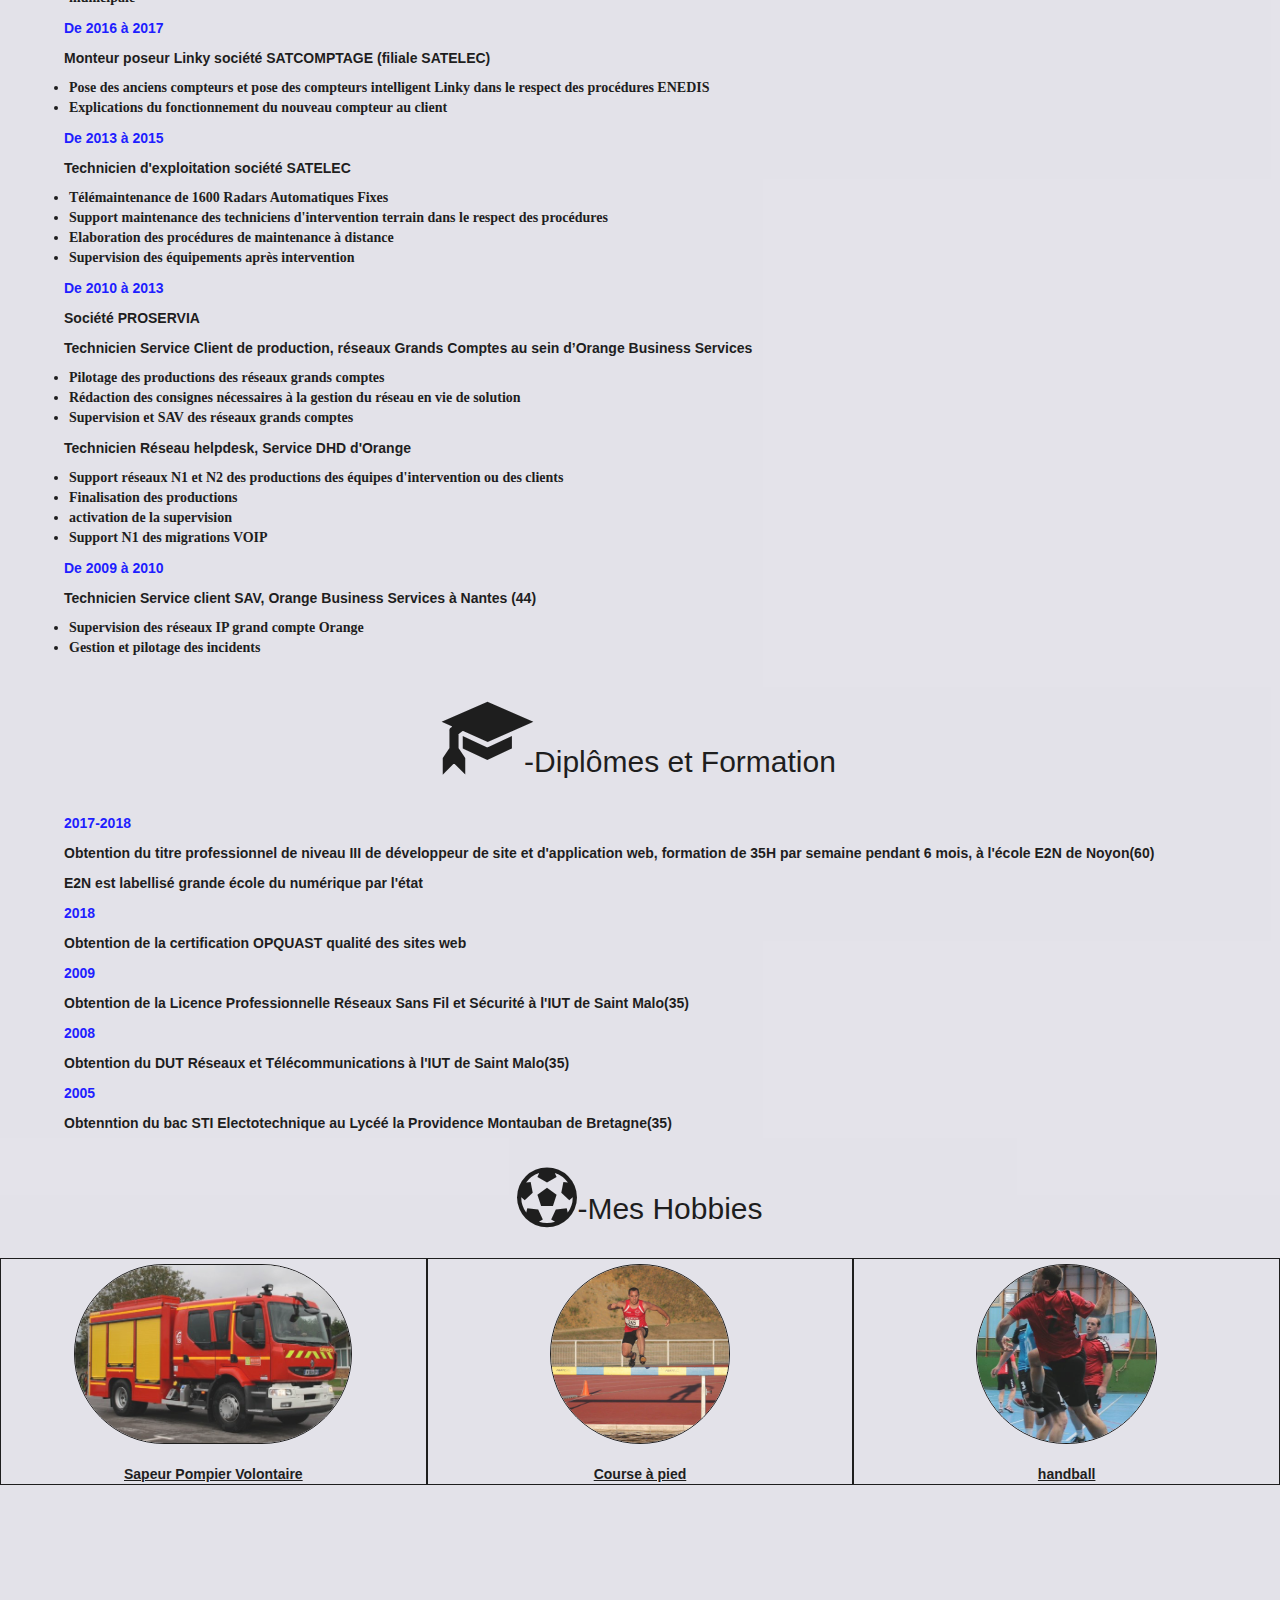
==== commit 26d23a04: "Update index.html" ====
--- a/index.html
+++ b/index.html
@@ -111,7 +111,7 @@
             <div class="col-lg-6 col-md-6 col-sm-6 row rowProgress">
               <div class="col-lg-4 col-md-4 col-lg-offset-2 col-md-offset-2 justify-content-center text-center"><p>BOOTSTRAP</p></div>
               <div class="progress">
-                <div class="progress-bar progress-bar-striped active col-lg-6 col-md-6 justify-content-center text-center" role="progressbar" aria-valuenow="40" aria-valuemin="0" aria-valuemax="100" style="width:50%">50%</div>
+                <div class="progress-bar progress-bar-striped active col-lg-6 col-md-6 justify-content-center text-center" role="progressbar" aria-valuenow="80" aria-valuemin="0" aria-valuemax="100" style="width:80%">80%</div>
               </div>
             </div>
           </div>
